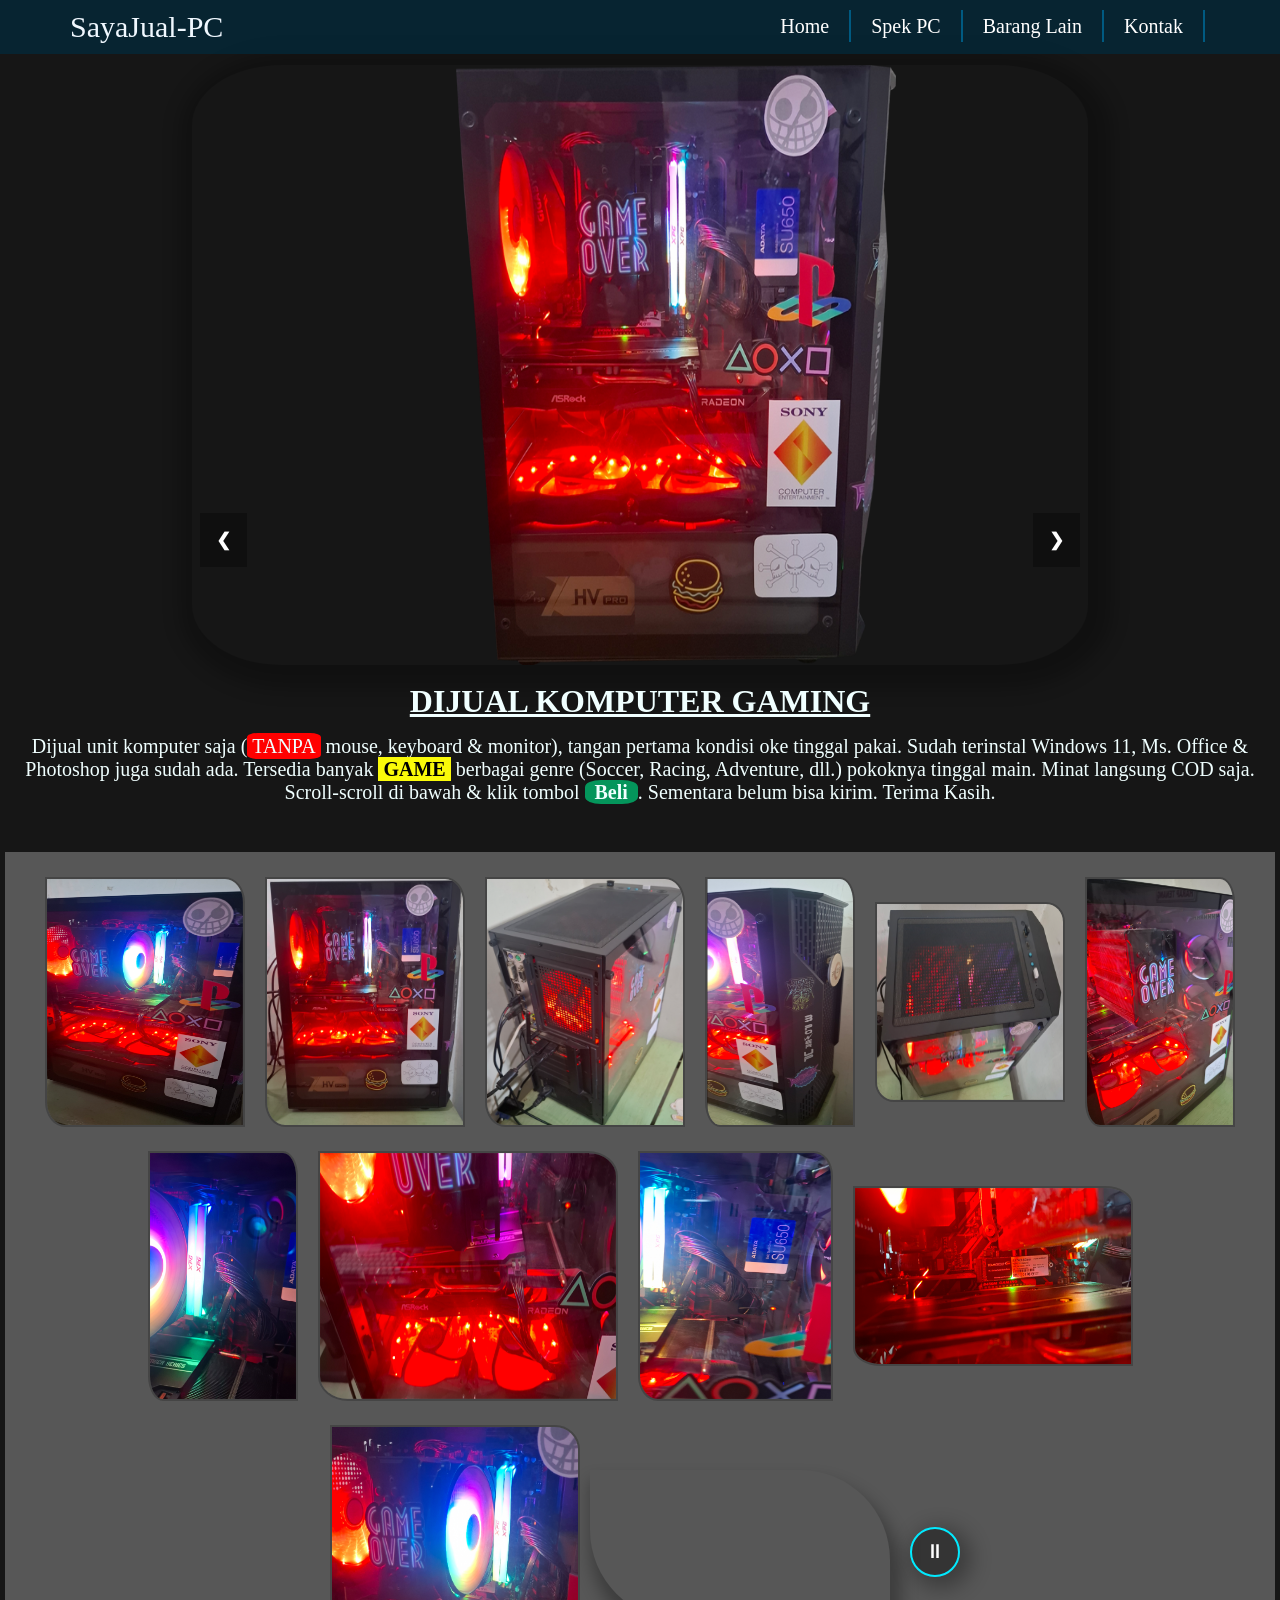
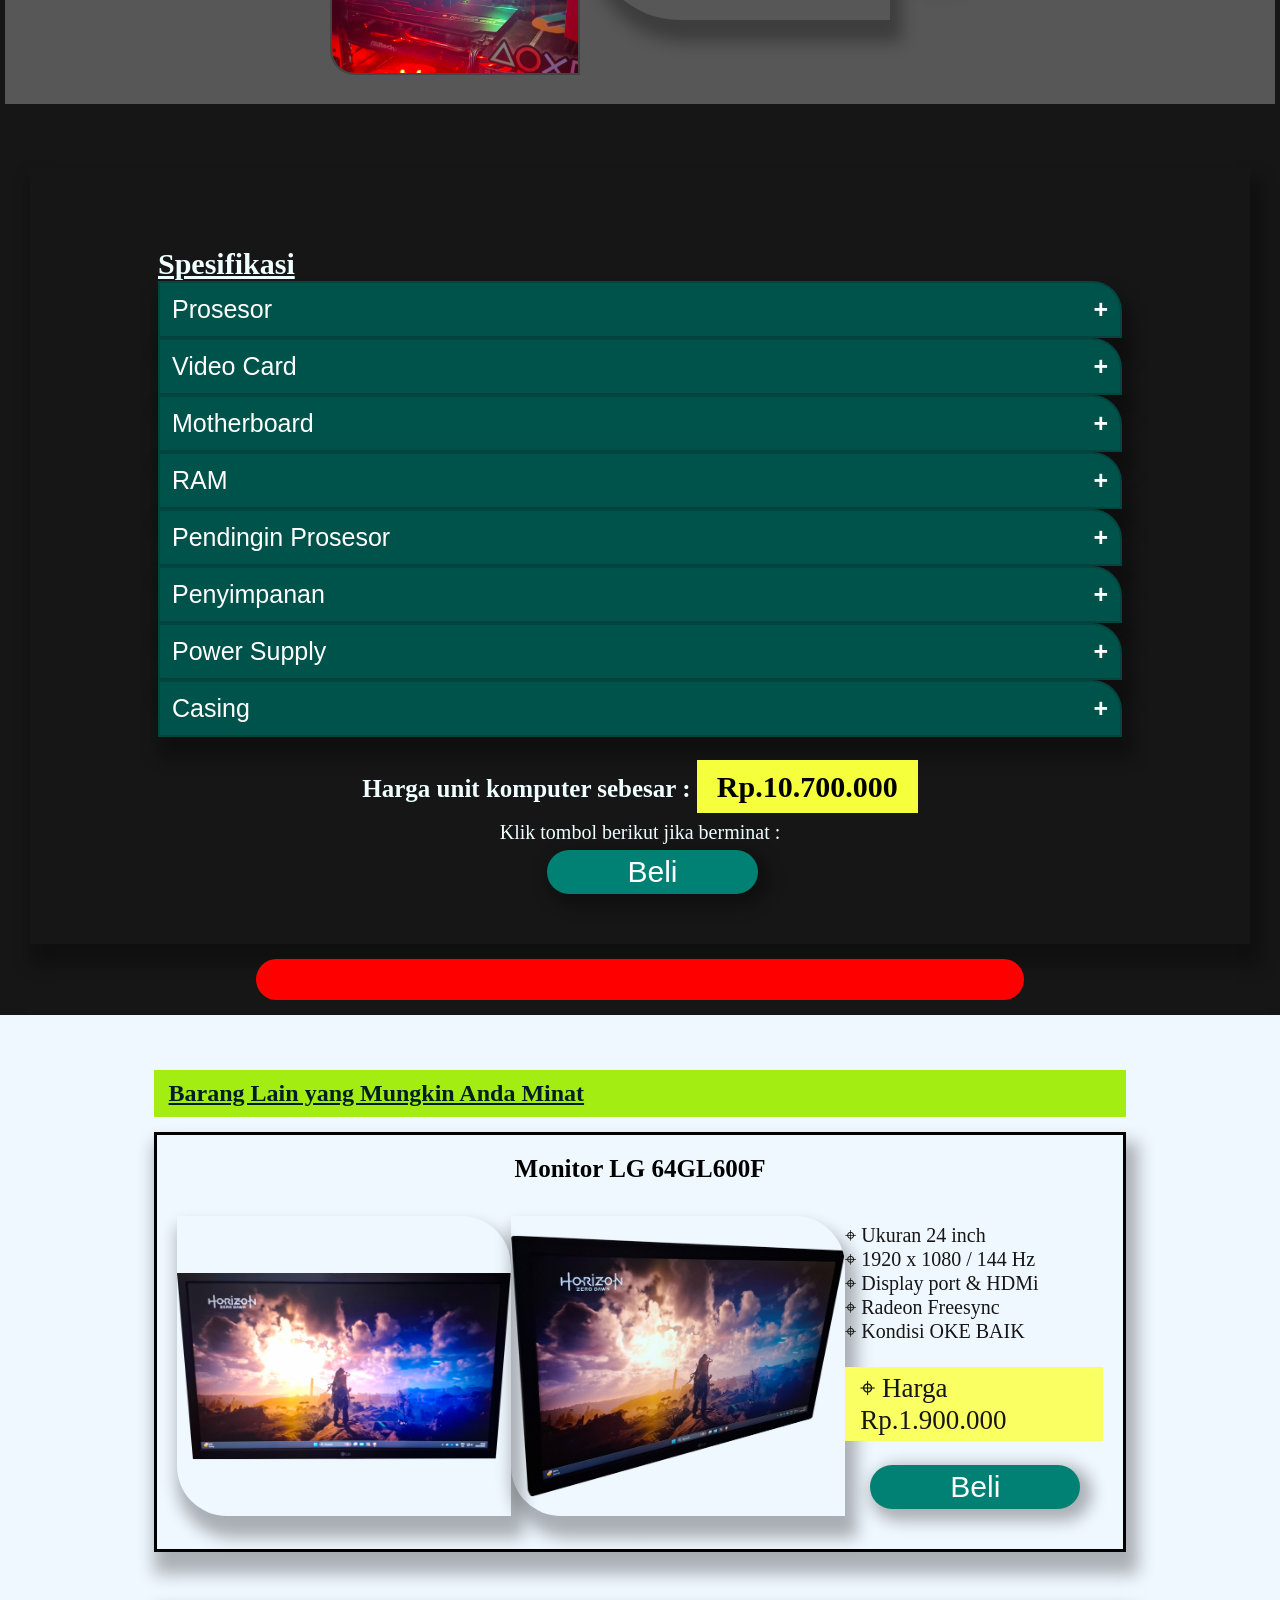
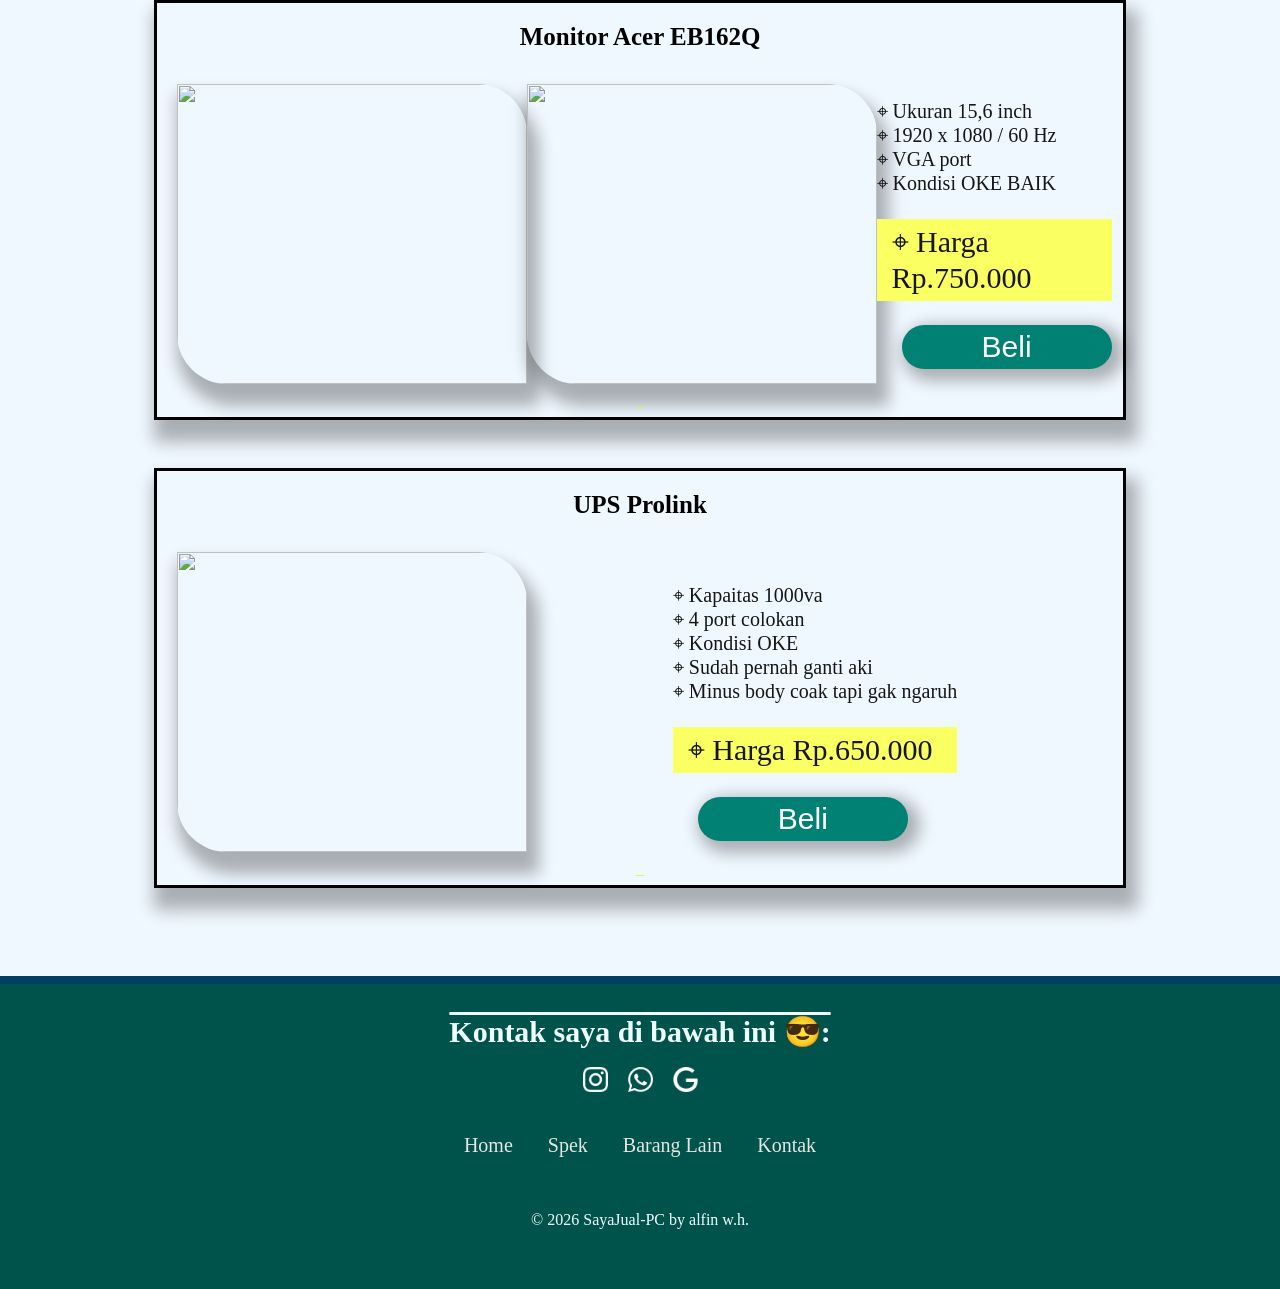
==== index.html @ 45c961d4 "Add files via upload" ====
<!doctype html>
<html lang="en">
  <head>
    <meta charset="UTF-8" />
    <meta name="viewport" content="width=device-width, initial-scale=1.0" />
    <link rel="stylesheet" href="mystyle.css" />
    <script src="script.js" defer></script>
    <title>Saya Jual PC</title>
    <link rel="icon" type="image/x-icon" href="awh.jpg" />
  </head>
  <body>
    <nav class="nav-container" id="nav-container">
      <a href="#" class="logo">SayaJual-PC</a>
      <ul class="navbar" id="navbar">
        <li><a href="#">Home</a></li>
        <li><a href="#spek">Spek PC</a></li>
        <li><a href="#lain">Barang Lain</a></li>
        <li><a href="#kontak">Kontak</a></li>
      </ul>

      <div class="hamburger" id="hamburger">
        <span></span>
        <span></span>
        <span></span>
      </div>
    </nav>

    <!----Slide Show---->
    <!-- Slide 1 -->
    <div class="slider-container">
      <div class="slide fade">
        <img src="img/pc1.png" alt="Slide 1" />
      </div>

      <!-- Slide 2 -->
      <div class="slide fade">
        <img src="img/pc2.png" alt="Slide 2" />
      </div>

      <!-- Slide 3 -->
      <div class="slide fade">
        <img src="img/pc-front.png" alt="Slide 3" />
      </div>

      <!-- Slide 4 -->
      <div class="slide fade">
        <img src="img/pc-back.png" alt="Slide 3" />
      </div>

      <!-- Slide 5 -->
      <div class="slide fade">
        <img src="img/pc-top.png" alt="Slide 3" />
      </div>
    </div>
    <!-- Navigation Arrows -->
    <a class="prev" onclick="changeSlide(-1)">&#10094;</a>
    <a class="next" onclick="changeSlide(1)">&#10095;</a>

    <!--main content-->
    <br />
    <h1 style="text-decoration: underline; text-align: center">
      DIJUAL KOMPUTER GAMING
    </h1>
    <p style="text-align: center; font-size: 20px; margin: 15px">
      Dijual unit komputer saja (<span
        style="
          background-color: rgb(255, 0, 0);
          padding: 2px 5px;
          border-radius: 15%;
        "
        >TANPA</span
      >
      mouse, keyboard & monitor), tangan pertama kondisi oke tinggal pakai.
      Sudah terinstal Windows 11, Ms. Office & Photoshop juga sudah ada.
      Tersedia banyak
      <span
        style="
          color: black;
          background-color: rgb(250, 250, 9);
          padding: 1px 5px;
          font-weight: 600;
        "
        >GAME</span
      >
      berbagai genre (Soccer, Racing, Adventure, dll.) pokoknya tinggal main.
      Minat langsung COD saja. Scroll-scroll di bawah & klik tombol
      <span
        style="
          background-color: rgb(4, 149, 91);
          padding: 1px 10px;
          font-weight: 600;
          border-radius: 30%;
        "
        >Beli</span
      >. Sementara belum bisa kirim. Terima Kasih.
    </p>
    <br />
    <div class="mypc-container">
      <div class="img-zoom">
        <img src="img/mypc/mypc1.png" width="200px" height="250px" />
      </div>
      <div class="img-zoom">
        <img src="img/mypc/mypc2.png" width="200px" height="250px" />
      </div>
      <div class="img-zoom">
        <img src="img/mypc/mypc3.png" width="200px" height="250px" />
      </div>
      <div class="img-zoom">
        <img src="img/mypc/mypc4.png" width="150px" height="250px" />
      </div>
      <div class="img-zoom">
        <img src="img/mypc/mypc5.png" width="190px" height="200px" />
      </div>
      <div class="img-zoom">
        <img src="img/mypc/mypc6.png" width="150px" height="250px" />
      </div>
      <div class="img-zoom">
        <img src="img/mypc/mypc7.png" width="150px" height="250px" />
      </div>
      <div class="img-zoom">
        <img src="img/mypc/mypc8.png" width="300px" height="250px" />
      </div>
      <div class="img-zoom">
        <img src="img/mypc/mypc9.png" width="195px" height="250px" />
      </div>
      <div class="img-zoom">
        <img src="img/mypc/mypc10.png" width="280px" height="180px" />
      </div>
      <div class="img-zoom">
        <img src="img/mypc/mypc11.png" width="250px" height="250px" />
      </div>
      <br />
      <!--VIDIO PC-->
      <div class="hero-video">
        <video id="bgVideo" autoplay muted loop playsinline>
          <source src="img/vidpc.mp4" type="video/mp4" />
        </video>
        <button id="pauseBtn" class="btn-pause">⏸</button>
      </div>
    </div>
    <br />
    <div class="content-cont">
      <section id="spek">
        <h2 style="text-decoration: underline; padding-top: 60px">
          Spesifikasi
        </h2>
        <button class="accordion">Prosesor</button>
        <div class="panel">
          <img
            src="https://kkomputer.com/3897/amd-ryzen-5-3600-6-cores-36ghz-am4.jpg"
          />
          <div class="panel-p">
            <p>» AMD Ryzen 5 3600x</p>
            <p>» Box lengkap (ada kipas bawaan)</p>
          </div>
        </div>

        <button class="accordion">Video Card</button>
        <div class="panel">
          <img
            src="https://www.asrock.com/Graphics-Card/photo/Radeon%20RX%206600%20XT%20Challenger%20D%208GB%20OC(M1).png"
          />
          <div class="panel-p">
            <p>» AMD Radeon RX 6600 XT</p>
            <p>» Merk ASRock Challenger</p>
            <p>» Vram 8GB</p>
            <p>» Dual fan</p>
            <p>» Box lengkap</p>
          </div>
        </div>

        <button class="accordion">Motherboard</button>
        <div class="panel">
          <img
            src="https://oneit-solution.com/wp-content/uploads/2021/10/4-26-8.jpg"
          />
          <div class="panel-p">
            <p>» Merk Gigabyte B450m Gaming</p>
            <p>» Tipe mini atx</p>
            <p>» 2 slot ram</p>
            <p>» Bonus wifi receiver</p>
          </div>
        </div>

        <button class="accordion">RAM</button>
        <div class="panel">
          <img
            src="https://img.lazcdn.com/g/p/91410f8e69284a8a1fa5cc5c6ed314b6.jpg_720x720q80.jpg"
          />
          <div class="panel-p">
            <p>» Merk XPG Spectric D41</p>
            <p>» 2pcs 8Gb + 8Gb</p>
            <p>» Nyala RGB bisa disetting</p>
          </div>
        </div>

        <button class="accordion">Pendingin Prosesor</button>
        <div class="panel">
          <img
            src="https://rbtechngames.com/wp-content/uploads/2022/09/deepcool_gammax_400xt_2.jpg"
          />
          <div class="panel-p">
            <p>» Deepcool Gammax 400XT</p>
            <p>» Model 1 kipas</p>
            <p>» RGB fan</p>
          </div>
        </div>

        <button class="accordion">Penyimpanan</button>
        <div class="pan-penyimpanan">
          <div class="penyimpanan">
            <img
              src="https://webapi3.adata.com/storage/product/23_p_su650_02_0628.jpg"
            />
            <div class="pan-penyimpanan-p">
              <p>» SSD ADATA SU650</p>
              <p>» Kapasitas 256Gb</p>
            </div>
          </div>

          <div class="penyimpanan">
            <img
              src="https://images.teamgroupinc.com/products/ssd/m2/ms30/2280/1tb_01.jpg"
            />
            <div class="pan-penyimpanan-p">
              <p>» SSD TEAMGROUP</p>
              <p>» Kapasitas 512Gb</p>
            </div>
          </div>

          <div class="penyimpanan">
            <img
              src="https://images.tokopedia.net/img/cache/700/product-1/2020/5/6/5163039/5163039_89fba176-ff4e-4775-94a9-e66effabddd7_1000_1000.webp"
            />
            <div class="pan-penyimpanan-p">
              <p>» Harddisk Seagate</p>
              <p>» Kapasitas 2Tb</p>
            </div>
          </div>
        </div>

        <button class="accordion">Power Supply</button>
        <div class="panel">
          <img
            src="https://www.fsplifestyle.com/upload/HV_Pro_85plus/s06_psu.png"
          />
          <div class="panel-p">
            <p>» Merk SFP HV Pro</p>
            <p>» 650 watt</p>
          </div>
        </div>

        <button class="accordion">Casing</button>
        <div class="panel">
          <img src="img/pc1.png" />
          <div class="panel-p">
            <p>» Merk Raptor Black Strike</p>
            <p>» 3 fan depan</p>
            <p>» Plus 3 fan tambahan</p>
          </div>
        </div>
        <br />
      </section>
      <div class="harga">
        <p style="font-size: 25px; font-weight: 600">
          Harga unit komputer sebesar :
          <span
            style="
              font-size: 30px;
              color: black;
              background-color: rgb(245, 255, 60);
              font-weight: 600;
              padding: 10px 20px;
            "
            >Rp.10.700.000</span
          >
        </p>
        <p>Klik tombol berikut jika berminat :</p>
        <a href="https://wa.me/6283845741541" target="_blank"
          ><button class="beli">Beli</button></a
        >
      </div>
    </div>
    <!--RUNNING TEXT-->
    <div class="simple-marquee">
      <p>✌︎㋡ BARANG READY !!</p>
    </div>

    <section id="lain">
      <div class="other">
        <h1
          style="
            text-decoration: underline;
            background-color: rgb(164, 237, 18);
            padding: 10px 15px;
          "
        >
          Barang Lain yang Mungkin Anda Minat
        </h1>

        <div class="other-card reveal reveal-right">
          <p
            style="
              font-size: 25px;
              font-weight: 600;
              color: rgb(0, 0, 0);
              padding-top: 20px;
            "
          >
            Monitor LG 64GL600F
          </p>
          <br />
          <div class="other-content" style="justify-content: space-between">
            <img src="img/mon1.png" />
            <img src="img/mon2.png" />
            <div class="other-content-p">
              <p>⌖ Ukuran 24 inch</p>
              <p>⌖ 1920 x 1080 / 144 Hz</p>
              <p>⌖ Display port & HDMi</p>
              <p>⌖ Radeon Freesync</p>
              <p>⌖ Kondisi OKE BAIK</p>
              <br />
              <p
                style="
                  font-size: 27px;
                  padding: 5px 15px;
                  background-color: rgb(250, 255, 98);
                "
              >
                ⌖ Harga Rp.1.900.000
              </p>
              <br />
              <a href="https://wa.me/6283845741541" target="_blank"
                ><button class="beli">Beli</button></a
              >
            </div>
          </div>
        </div>
        <br />

        <div class="other-card reveal reveal-right">
          <p
            style="
              font-size: 25px;
              font-weight: 600;
              color: rgb(0, 0, 0);
              padding-top: 20px;
            "
          >
            Monitor Acer EB162Q
          </p>
          <br />
          <div class="other-content" style="justify-content: space-between">
            <img src="https://m.media-amazon.com/images/I/81aD5NH45uL.jpg" />
            <img src="https://m.media-amazon.com/images/I/81VdAukBM1L.jpg" />
            <div class="other-content-p">
              <p>⌖ Ukuran 15,6 inch</p>
              <p>⌖ 1920 x 1080 / 60 Hz</p>
              <p>⌖ VGA port</p>
              <p>⌖ Kondisi OKE BAIK</p>
              <br />
              <p
                style="
                  font-size: 30px;
                  padding: 5px 15px;
                  background-color: rgb(250, 255, 98);
                "
              >
                ⌖ Harga Rp.750.000
              </p>
              <br />
              <a href="https://wa.me/6283845741541" target="_blank"
                ><button class="beli">Beli</button></a
              >
            </div>
          </div>
        </div>
        <br />

        <div class="other-card reveal reveal-right">
          <p
            style="
              font-size: 25px;
              font-weight: 600;
              color: rgb(0, 0, 0);
              padding-top: 20px;
            "
          >
            UPS Prolink
          </p>
          <br />
          <div class="other-content" style="justify-content: center">
            <img
              src="https://els.id/wp-content/uploads/2023/09/3456df95-8312-439c-90dd-3080225caa19.jpg"
            />
            <div class="other-content-p" style="margin: auto">
              <p style="margin-top: 20px">⌖ Kapaitas 1000va</p>
              <p>⌖ 4 port colokan</p>
              <p>⌖ Kondisi OKE</p>
              <p>⌖ Sudah pernah ganti aki</p>
              <p>⌖ Minus body coak tapi gak ngaruh</p>
              <br />
              <p
                style="
                  font-size: 30px;
                  padding: 5px 15px;
                  background-color: rgb(250, 255, 98);
                "
              >
                ⌖ Harga Rp.650.000
              </p>
              <br />
              <a href="https://wa.me/6283845741541" target="_blank"
                ><button class="beli">Beli</button></a
              >
            </div>
          </div>
        </div>
        <br />
      </div>
    </section>

    <section id="kontak">
      <div class="footer">
        <p style="font-size: 30px; font-weight: 600; text-decoration: overline">
          Kontak saya di bawah ini 😎:
        </p>
        <br />
        <div class="img-flex">
          <div class="img1">
            <a href="https://instagram.com/all._.fine" target="_blank"
              ><img src="img/igw.png"
            /></a>
          </div>
          <div class="img2">
            <a href="https://wa.me/6283845741541" target="_blank"
              ><img src="img/wab.png"
            /></a>
          </div>
          <div class="img3">
            <a href="index.html#kontak"><img src="img/gmw.png" /></a>
          </div>
        </div>

        <br />
        <ul>
          <li><a href="#">Home</a></li>
          <li><a href="#spek">Spek</a></li>
          <li><a href="#lain">Barang Lain</a></li>
          <li><a href="#kontak">Kontak</a></li>
        </ul>

        <br /><br /><br />

        <p>&copy; 2026 SayaJual-PC by alfin w.h.</p>
      </div>
    </section>
  </body>
</html>
---- mystyle.css ----
* {
  margin: 0;
  padding: 0;
  box-sizing: border-box;
  --primary-color: #161616;
}

html {
  font-family: Cambria, Cochin, Georgia, Times, "Times New Roman", serif;
  scroll-behavior: smooth;
  background-color: var(--primary-color);
  color: azure;
}

nav {
  z-index: 9999;
  top: 0;
  width: 100%;
  position: fixed;
  background-color: #002c3fac;
}

.nav-container {
  display: flex;
  justify-content: space-between;
  align-item: center;
  margin: 0;
  padding: 10px 70px;
  transition: top 0.3s;
}

.logo {
  color: aliceblue;
  text-decoration: none;
  font-size: 30px;
  font-weight: 500;
}

.navbar {
  display: flex;
  list-style: none;
  margin: 5px;
}

.navbar li a {
  border-right: 2px solid #005a81;
  color: rgb(255, 255, 255);
  text-decoration: none;
  font-size: 20px;
  padding: 5px 20px;
}

.navbar li a:hover,
.logo:hover {
  color: rgb(153, 231, 9);
  text-decoration: underline;
  transition: 0.7s ease;
}

/*hamburger*/
.hamburger {
  display: none;
  flex-direction: column;
  cursor: pointer;
  gap: 5px;
  padding: 10px;
}
.hamburger span {
  width: 25px;
  height: 3px;
  background-color: rgb(255, 255, 255);
}
.hamburger:hover {
  background-color: rgba(0, 0, 0, 0.793);
  border-radius: 20%;
}

.hamburger.active-nav span:nth-child(1) {
  transform: rotate(45deg) translate(7px, 7px);
}
.hamburger.active-nav span:nth-child(2) {
  opacity: 0;
}
.hamburger.active-nav span:nth-child(3) {
  transform: rotate(-45deg) translate(6px, -6px);
}

/*slider image*/
.slider-container {
  max-width: 70%;
  margin-top: 65px;
  margin-left: 15%;
  box-shadow: 6px 6px 18px 18px rgba(0, 0, 0, 0.243);
  border-radius: 10%;
}

.slide {
  display: none;
}

.slide img {
  width: 700px;
  height: 600px;
  display: block;
  margin-left: 15%;
}

/* Next & previous buttons */
.prev,
.next {
  cursor: pointer;
  position: absolute;
  top: 60%;
  transform: translateY(-50%);
  margin: 0 200px;
  padding: 16px;
  color: white;
  font-weight: bold;
  font-size: 18px;
  background-color: rgba(0, 0, 0, 0.3);
  user-select: none;
  transition: 0.3s ease;
}

.next {
  right: 0;
}

.prev:hover,
.next:hover {
  background-color: rgba(0, 0, 0, 0.8);
}

/* Fade animation */
.fade {
  animation: fadeEffect 1s;
}

@keyframes fadeEffect {
  from {
    opacity: 0.4;
  }
  to {
    opacity: 1;
  }
}

/**GAMBAR MY PC**/
.mypc-container {
  display: flex;
  flex-wrap: wrap;
  margin: 15px 5px;
  padding: 15px 0;
  background-color: #575757;
  justify-content: center;
  align-items: center;
}
.mypc-container img {
  border: 2px solid rgba(27, 27, 27, 0.287);
  margin: 10px 10px;
  border-radius: 0 10% 0 10%;
}
.img-zoom {
  overflow: hidden;
}
.img-zoom img {
  transition: transform 1.5s ease;
}
.img-zoom img:hover {
  transform: scale(1.2);
}

/**KONTEN**/
.content-cont {
  margin: 30px 30px 0 30px;
  padding: 20px 10% 50px 10%;
  box-shadow: 6px 16px 16px 6px rgba(0, 0, 0, 0.299);
  font-size: 20px;
}

.accordion {
  background-color: #00534b;
  color: #ffffff;
  cursor: pointer;
  padding: 12px;
  width: 100%;
  border: none;
  text-align: left;
  outline: none;
  font-size: 25px;
  border: 2px solid #04453f;
  border-radius: 0 30px 0 0;
  transition: 0.4s;
  box-shadow: 6px 16px 16px 6px rgba(0, 0, 0, 0.299);
}

.active,
.accordion:hover {
  background-color: #053d36;
  color: #d1ff17;
  transition: 0.4s ease-in-out;
}

.accordion:after {
  content: "\002B";
  color: #ffffff;
  font-weight: bold;
  float: right;
  margin-left: 5px;
}

.active:after {
  content: "\2212";
}

.panel {
  display: flex;
  padding: 0 18px;
  background-color: #2e2e2e;
  color: #ffffff;
  max-height: 0;
  overflow: hidden;
  transition: max-height 0.2s ease-out;
}
.panel-p {
  margin: auto 35px;
  font-weight: 400;
}

.panel img {
  width: 200px;
  height: 200px;
  margin: 10px 20px 10px 10px;
  border-radius: 0 50px 0 50px;
  box-shadow: 6px 16px 16px 6px rgba(0, 0, 0, 0.299);
}

.pan-penyimpanan {
  flex-direction: column;
  padding: 0 18px;
  background-color: #2e2e2e;
  color: #ffffff;
  max-height: 0;
  overflow: hidden;
  transition: max-height 0.2s ease-out;
}
.pan-penyimpanan-p {
  margin: auto 35px;
  font-weight: 400;
}

.pan-penyimpanan img {
  width: 200px;
  height: 200px;
  margin: 10px 20px 10px 10px;
  border-radius: 0 50px 0 50px;
  box-shadow: 6px 16px 16px 6px rgba(0, 0, 0, 0.299);
}
.penyimpanan {
  margin: 5px 15px;
  display: flex;
  border-bottom: 2px solid rgb(255, 255, 255);
}
.harga {
  text-align: center;
  line-height: 1.8;
}

.other {
  background-color: aliceblue;
  color: #001e24;
  margin: 15px auto 0 auto;
  padding: 55px 12%;
  box-shadow: 6px 16px 16px 6px rgba(0, 0, 0, 0.299);
}

.other-card {
  box-shadow: 6px 16px 16px 6px rgba(0, 0, 0, 0.299);
  margin: 15px auto;
  border: 3px solid black;
  background-color: aliceblue;
  text-align: center;
}
.other-content {
  display: flex;
  padding: 15px 20px;
  align-items: center;
}
.other-content img {
  box-shadow: 6px 16px 16px 6px rgba(0, 0, 0, 0.299);
  border-radius: 0 50px 0 50px;
  width: 350px;
  height: 300px;
}

.other-content-p {
  font-size: 20px;
  color: #161616;
  text-align: left;
  line-height: 1.2;
}

.beli {
  background-color: #008174;
  color: #ffffff;
  padding: 5px 80px;
  box-shadow: 6px 6px 16px 6px rgba(0, 0, 0, 0.299);
  border: none;
  border-radius: 30px;
  font-size: 30px;
  transition: all 0.1s ease;
  margin-left: 25px;
}
.beli:hover {
  background-color: #005d54;
  color: #d7d7d7;
  transform: translate(0, 3px);
}
.beli:active {
  transform: translateY(5px);
  transform: translate(0, 6px);
}

.reveal {
  opacity: 0;
  transition: all 2s ease;
}

.reveal-right {
  transform: translateX(60px);
}

.reveal.active {
  opacity: 1;
  transform: translateX(0) translateY(0); /* balik ke tengah */
}

.footer {
  background-color: #00534b;
  padding: 30px 50px 60px 50px;
  list-style: none;
  text-align: center;
  border-top: 8px solid rgb(0, 63, 97);
}
.footer ul {
  display: flex;
  list-style: none;
  justify-content: center;
  gap: 25px;
}
.footer li a {
  background-color: #00534b;
  color: #e5e5e5;
  text-decoration: none;
  margin: 15px 5px;
  font-size: 20px;
}
.footer li a:hover {
  color: #000000;
  text-decoration: underline;
  transition: 0.4s ease;
}

.img-flex {
  display: flex;
  justify-content: center;
}
.footer .img1 img {
  width: 25px;
  height: 25px;
  margin: 0px 10px 20px 10px;
  content: url(img/igw.png);
}
.footer .img1 img:hover {
  filter: hue-rotate(90deg);
  content: url(img/igb.png);
}

.footer .img2 img {
  width: 25px;
  height: 25px;
  margin: 0px 10px 20px 10px;
  content: url(img/waw.png);
}
.footer .img2 img:hover {
  filter: hue-rotate(90deg);
  content: url(img/wab.png);
}

.footer .img3 img {
  width: 25px;
  height: 25px;
  margin: 0px 10px 20px 10px;
  content: url(img/gmw.png);
}
.footer .img3 img:hover {
  filter: hue-rotate(90deg);
  content: url(img/gmb.png);
}

/********RUNNING TEXT********/
.simple-marquee {
  width: 60%;
  overflow: hidden;
  white-space: nowrap;
  background: #ff0000;
  margin: 15px 20%;
  border-radius: 30px;
}

.simple-marquee p {
  font-family: "Franklin Gothic Medium", "Arial Narrow", Arial, sans-serif;
  display: inline-block;
  padding-left: 100%;
  animation: simple-scroll 9s linear infinite;
  font-size: 30px;
  font-weight: 600;
}

@keyframes simple-scroll {
  0% {
    transform: translateX(0%);
  }
  100% {
    transform: translateX(-100%);
  }
}

/**********HP SCREEN*************/
@media (max-width: 768px) {
  /*slider image*/
  .slider-container {
    max-width: 100%;
    box-shadow: 6px 6px 18px 18px rgba(0, 0, 0, 0.243);
    border-radius: 10%;
    margin-left: 1%;
  }

  .slide {
    display: none;
  }

  .slide img {
    width: 470px;
    height: 400px;
    display: block;
    margin-left: 1px;
  }
  /* Next & previous buttons */
  .prev,
  .next {
    top: 70%;
    transform: translateY(-50%);
    margin: 0 50px;
    padding: 16px;
    user-select: none;
    transition: 0.3s ease;
  }

  .mypc-container {
    margin: 0;
    padding: 0;
  }
  .mypc-container img {
    margin: 5px 10px;
  }

  .content-cont {
    margin-left: 10px;
    margin-right: 10px;
    padding-bottom: 50px;
  }

  .panel {
    flex-direction: row;
    flex-wrap: wrap;
  }
  .panel img {
    margin-left: 20%;
    margin-top: 20px;
    margin-bottom: 25px;
  }
  .panel-p {
    margin: 0 0 15px 6.5%;
  }

  .pan-penyimpanan {
    flex-direction: column;
    padding: 0 18px;
    max-height: 0;
    overflow: hidden;
    transition: max-height 0.2s ease-out;
  }
  .pan-penyimpanan-p {
    margin: 5px 0 20px 20px;
    font-weight: 400;
  }

  .pan-penyimpanan img {
    margin: 10px 20px 20px 20%;
    border-radius: 0 50px 0 50px;
    box-shadow: 6px 16px 16px 6px rgba(0, 0, 0, 0.299);
  }
  .penyimpanan {
    margin: 10px 1%;
    flex-direction: column;
  }

  .other-card {
    margin: 15px 5px;
    text-align: center;
  }
  .other-content {
    flex-direction: column;
    flex-wrap: wrap;
    padding: 15px 20px;
    margin: 5px;
    align-items: center;
  }
  .other-content img {
    width: 270px;
    height: 220px;
    margin-top: 10px;
  }

  .other-content-p {
    font-size: 20px;
    color: #161616;
    text-align: left;
    line-height: 1.2;
    margin-top: 28px;
  }

  .nav-container {
    margin: 0;
    padding: 10px 30px;
  }
  .navbar {
    position: absolute;
    top: 58px;
    left: 50%;
    width: 50%;
    background-color: #000000ad;
    flex-direction: column;
    align-items: center;
    gap: 0;
    max-height: 0;
    overflow: hidden;
    transition: max-height 0.5s ease-in-out;
    padding: 0;
    margin: 0;
  }
  .navbar.active-nav {
    max-height: 280px;
  }
  .navbar li {
    width: 100%;
    text-align: center;
  }
  .navbar a {
    display: block;
    padding: 12px 0;
  }
  .hamburger {
    display: flex;
  }
}

.hero-video {
  display: flex;
  align-items: center;
}
.hero-video video {
  border-radius: 0 90px 0 90px;
  width: 300px;
  margin-right: 20px;
  margin-bottom: 15px;
  justify-content: center;
  box-shadow: 6px 16px 16px 6px rgba(0, 0, 0, 0.299);
}
.btn-pause {
  bottom: 30px;
  right: 30px;
  z-index: 2;
  width: 50px; /* bikin bulat */
  height: 50px;
  background: rgba(0, 0, 0, 0.4);
  backdrop-filter: blur(5px); /* efek kaca */
  color: white;
  border: 2px solid rgb(0, 234, 255);
  border-radius: 50%; /* bulat */
  cursor: pointer;
  font-size: 20px; /* ukuran icon */
  box-shadow: 6px 6px 20px 6px rgba(0, 0, 0, 0.299);
  display: flex;
  align-items: center;
  justify-content: center;
  transition: 0.3s ease;
}
.btn-pause:hover {
  background: rgba(255, 255, 255, 0.2);
  border: 2px solid rgb(255, 0, 0);
  transform: scale(1.1); /* gede dikit pas hover */
}
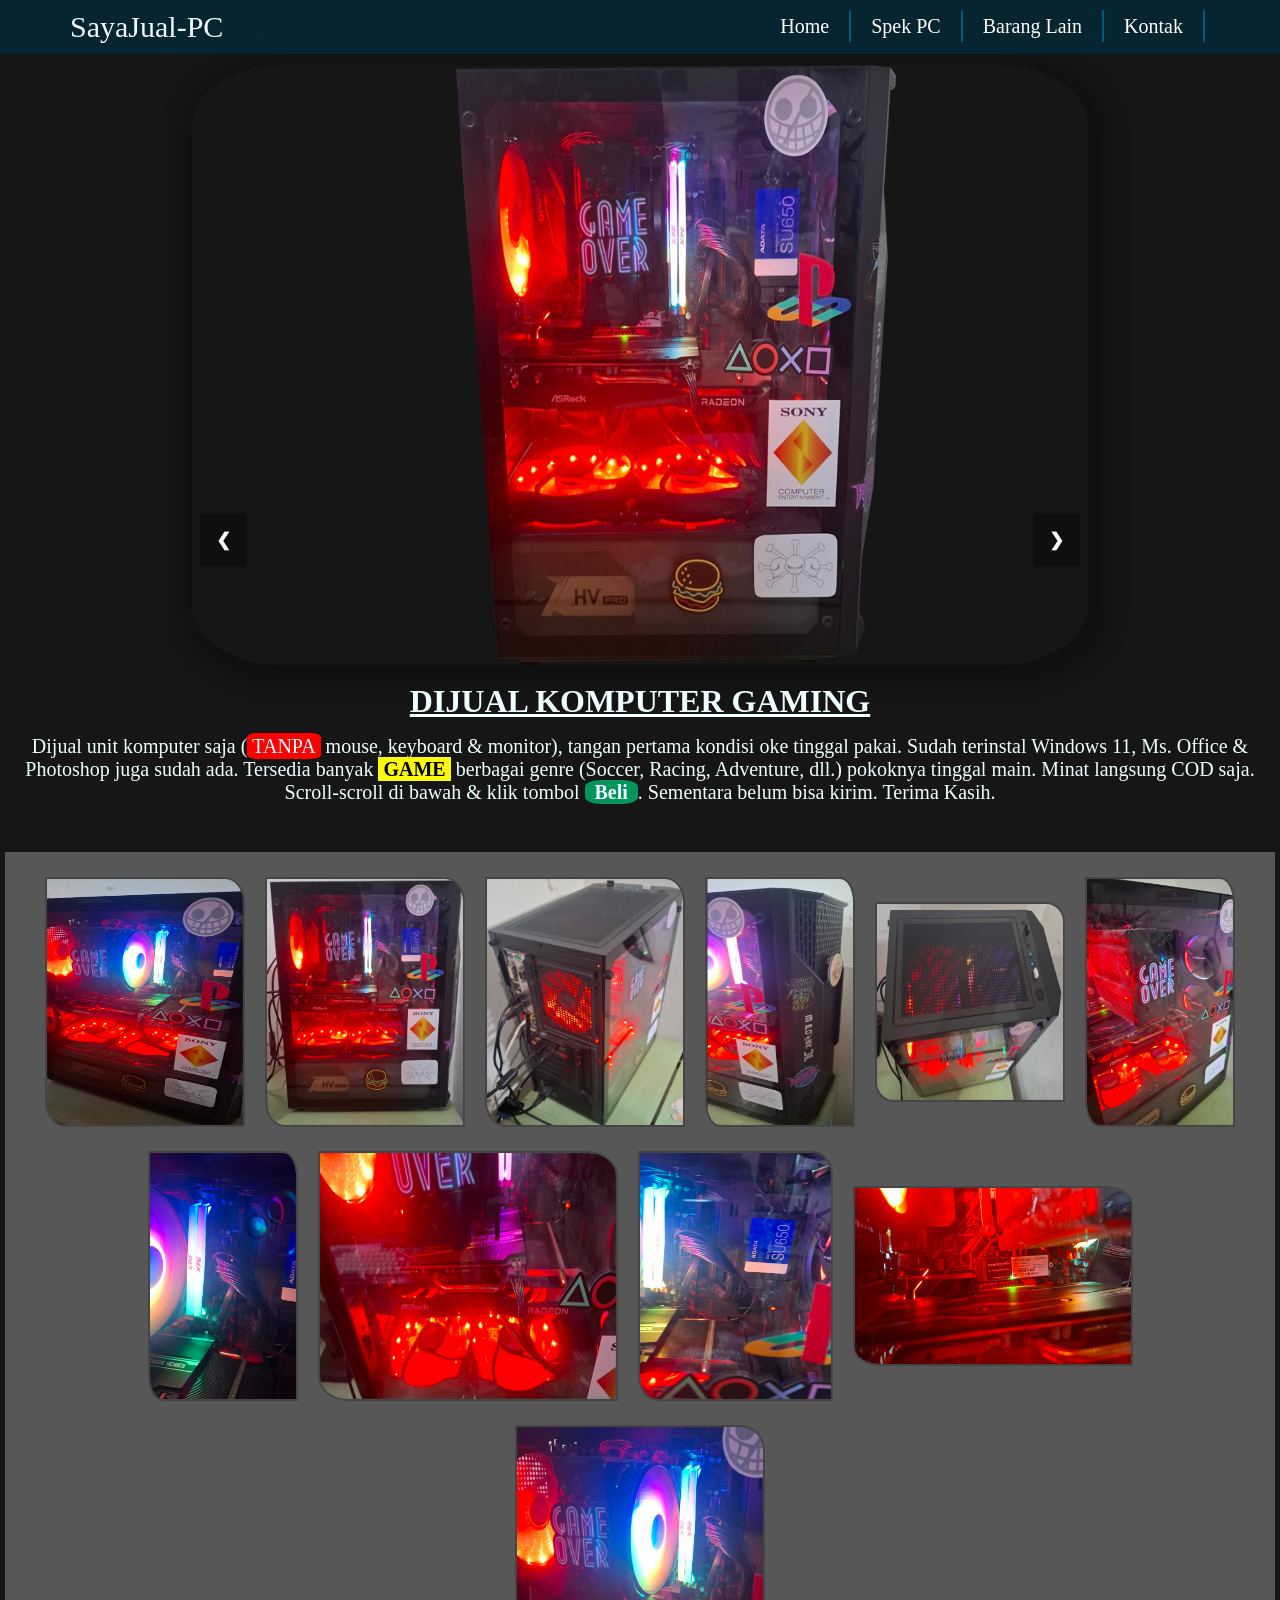
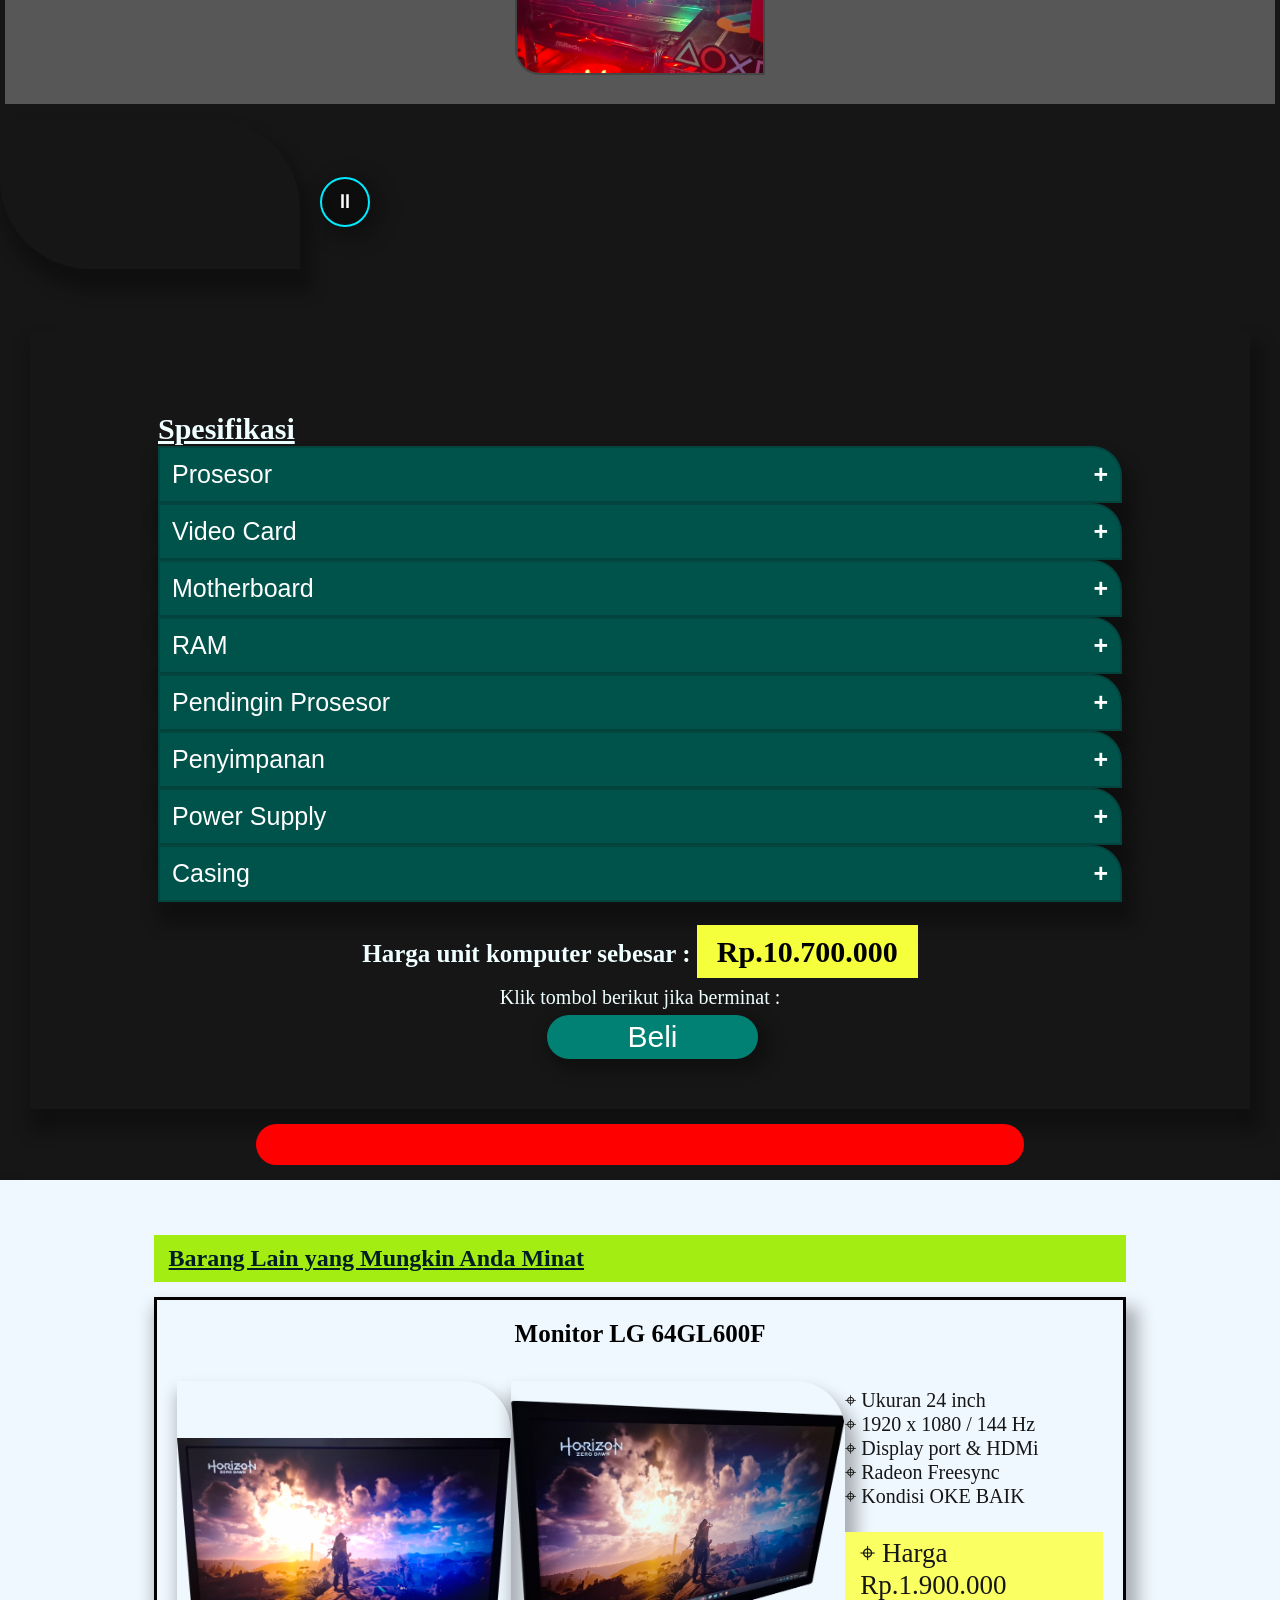
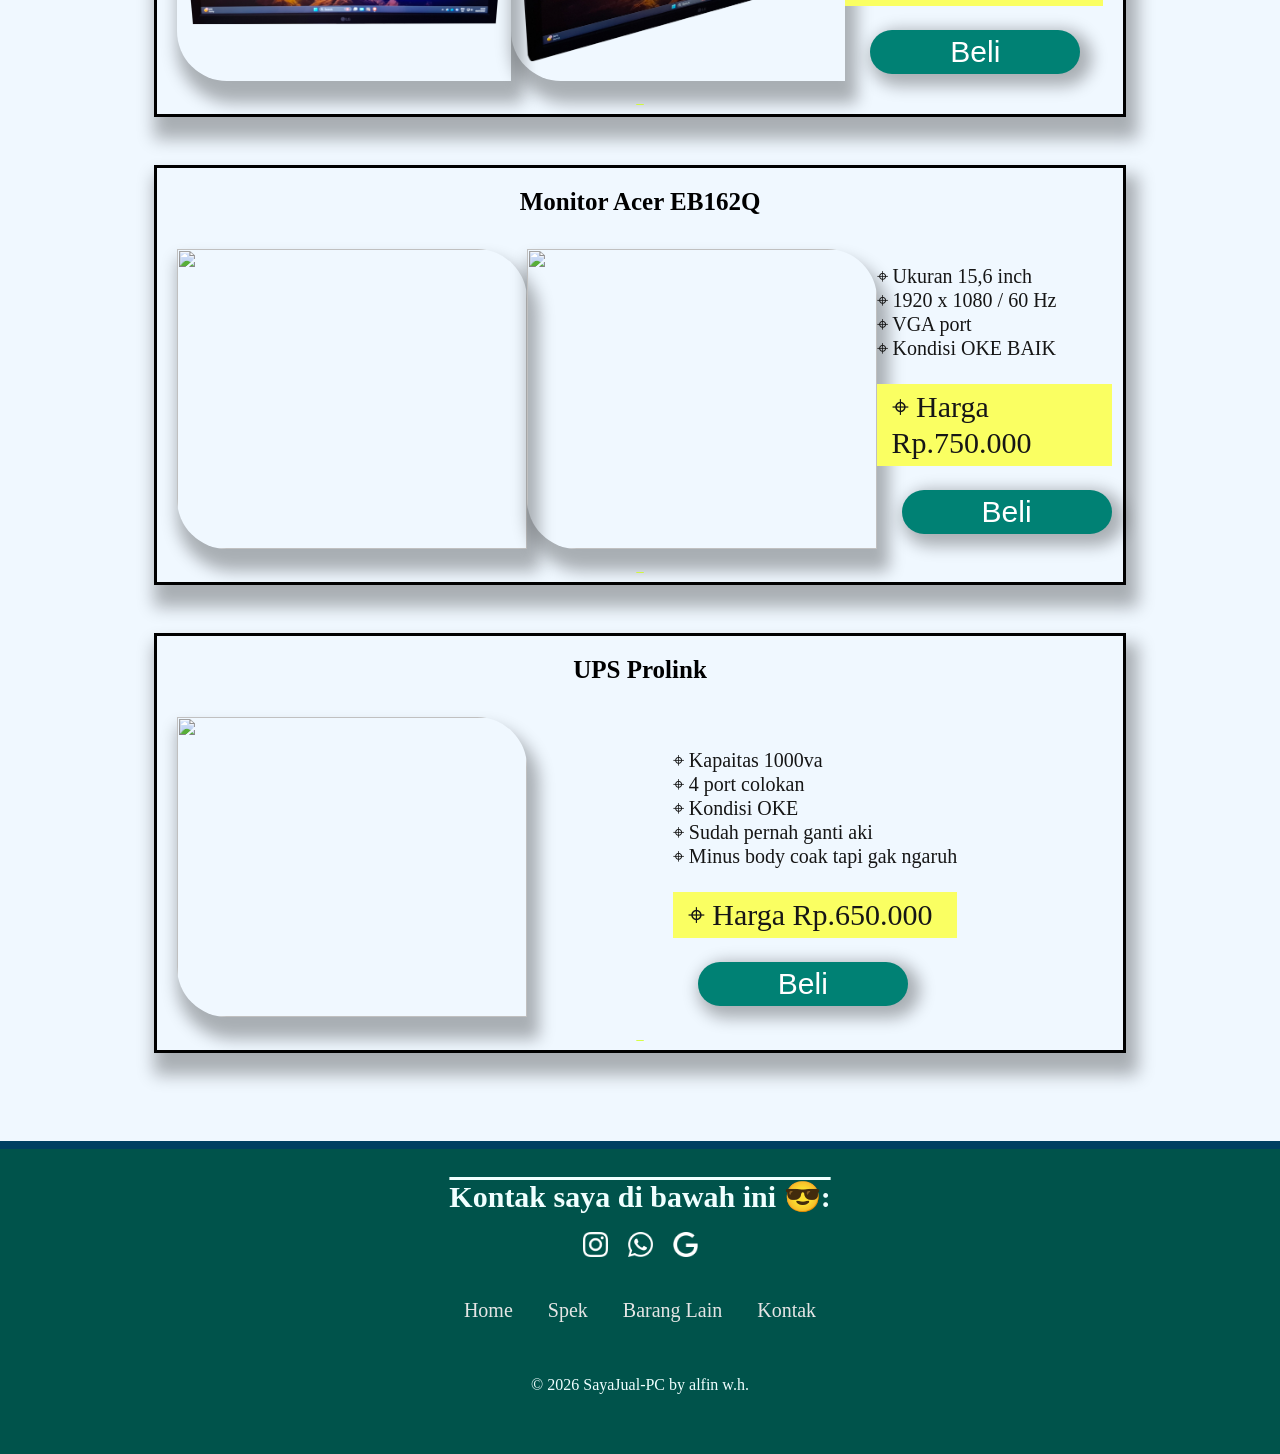
==== commit ce0c6291: "Update index.html" ====
--- a/index.html
+++ b/index.html
@@ -17,7 +17,6 @@
         <li><a href="#lain">Barang Lain</a></li>
         <li><a href="#kontak">Kontak</a></li>
       </ul>
-
       <div class="hamburger" id="hamburger">
         <span></span>
         <span></span>
@@ -130,14 +129,15 @@
         <img src="img/mypc/mypc11.png" width="250px" height="250px" />
       </div>
       <br />
-      <!--VIDIO PC-->
-      <div class="hero-video">
-        <video id="bgVideo" autoplay muted loop playsinline>
-          <source src="img/vidpc.mp4" type="video/mp4" />
-        </video>
-        <button id="pauseBtn" class="btn-pause">⏸</button>
-      </div>
     </div>
+    <!--VIDIO PC-->
+    <div class="hero-video">
+      <video id="bgVideo" autoplay muted loop playsinline>
+        <source src="img/vidpc.mp4" type="video/mp4" />
+      </video>
+      <button id="pauseBtn" class="btn-pause">⏸</button>
+    </div>
+
     <br />
     <div class="content-cont">
       <section id="spek">
--- a/mystyle.css
+++ b/mystyle.css
@@ -427,7 +427,7 @@
 }
 
 /**********HP SCREEN*************/
-@media (max-width: 768px) {
+@media (min-width: 360px) and (max-width: 767px) {
   /*slider image*/
   .slider-container {
     max-width: 100%;
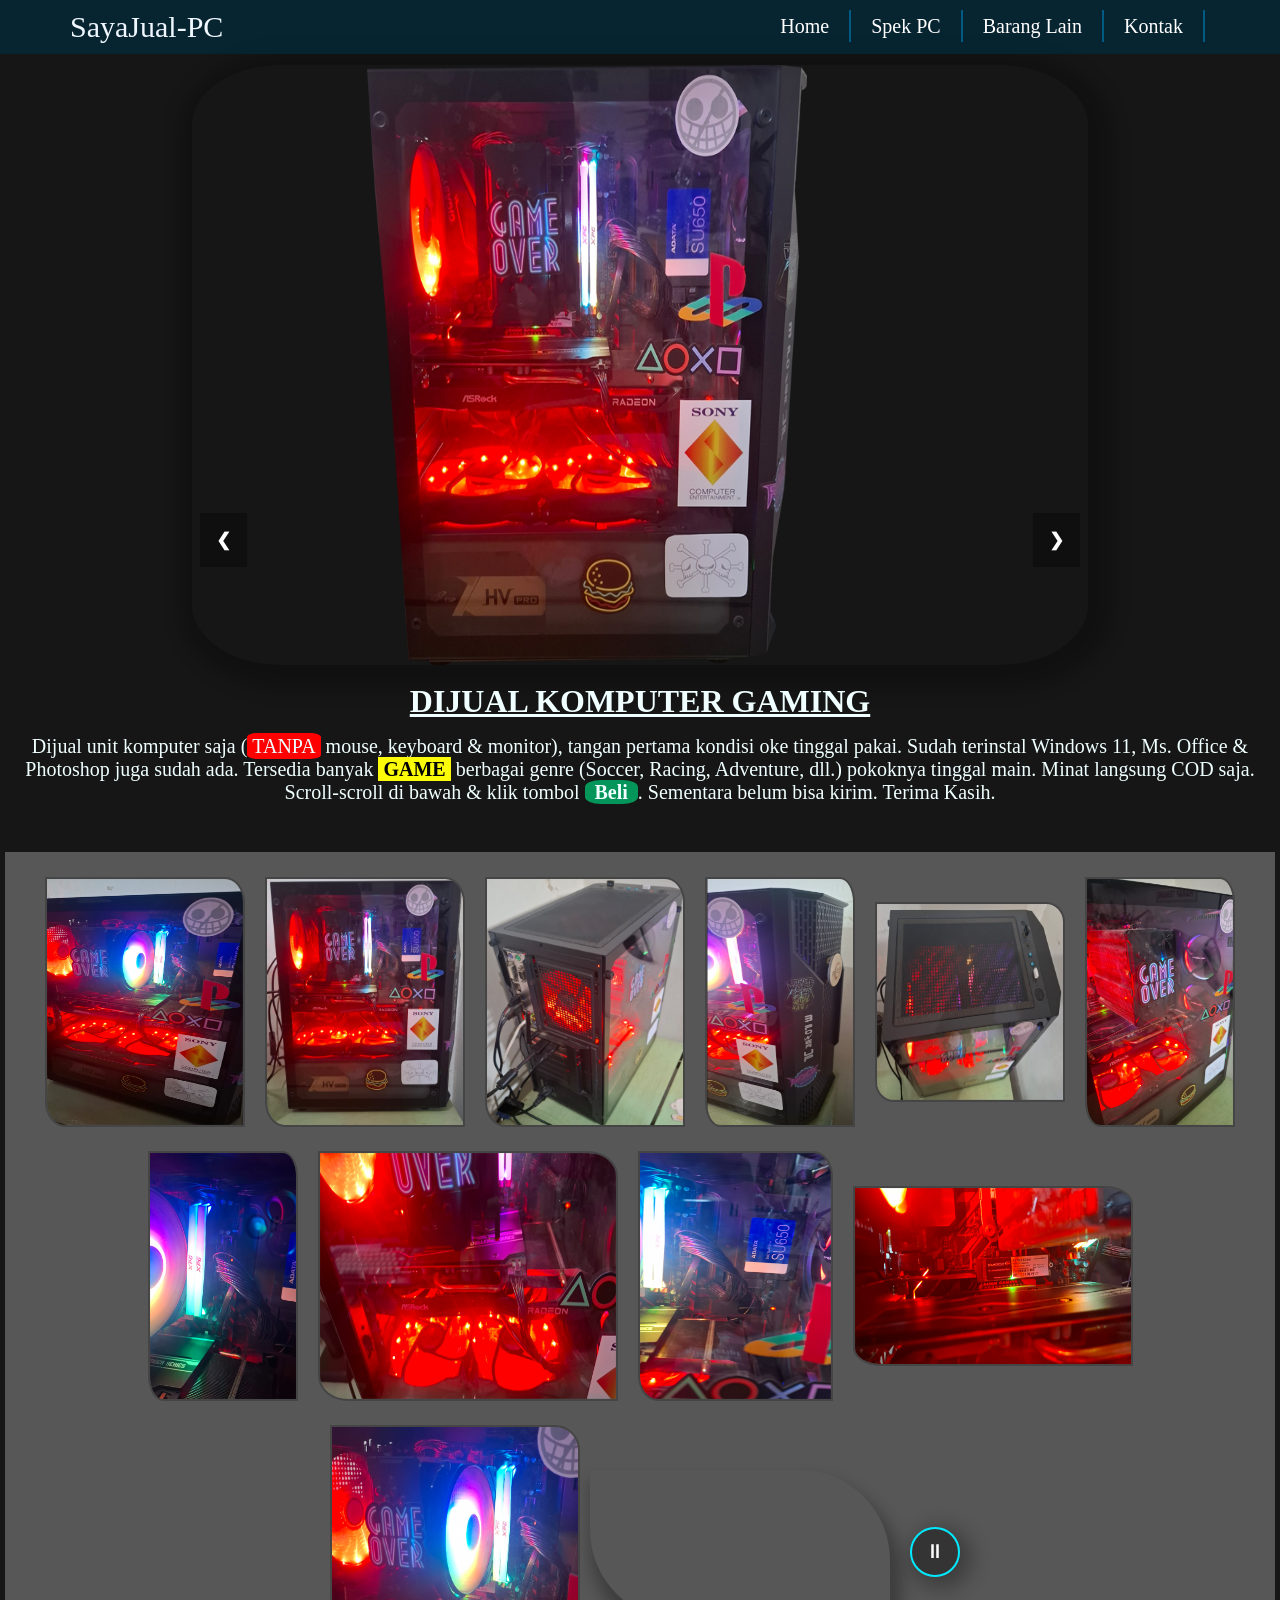
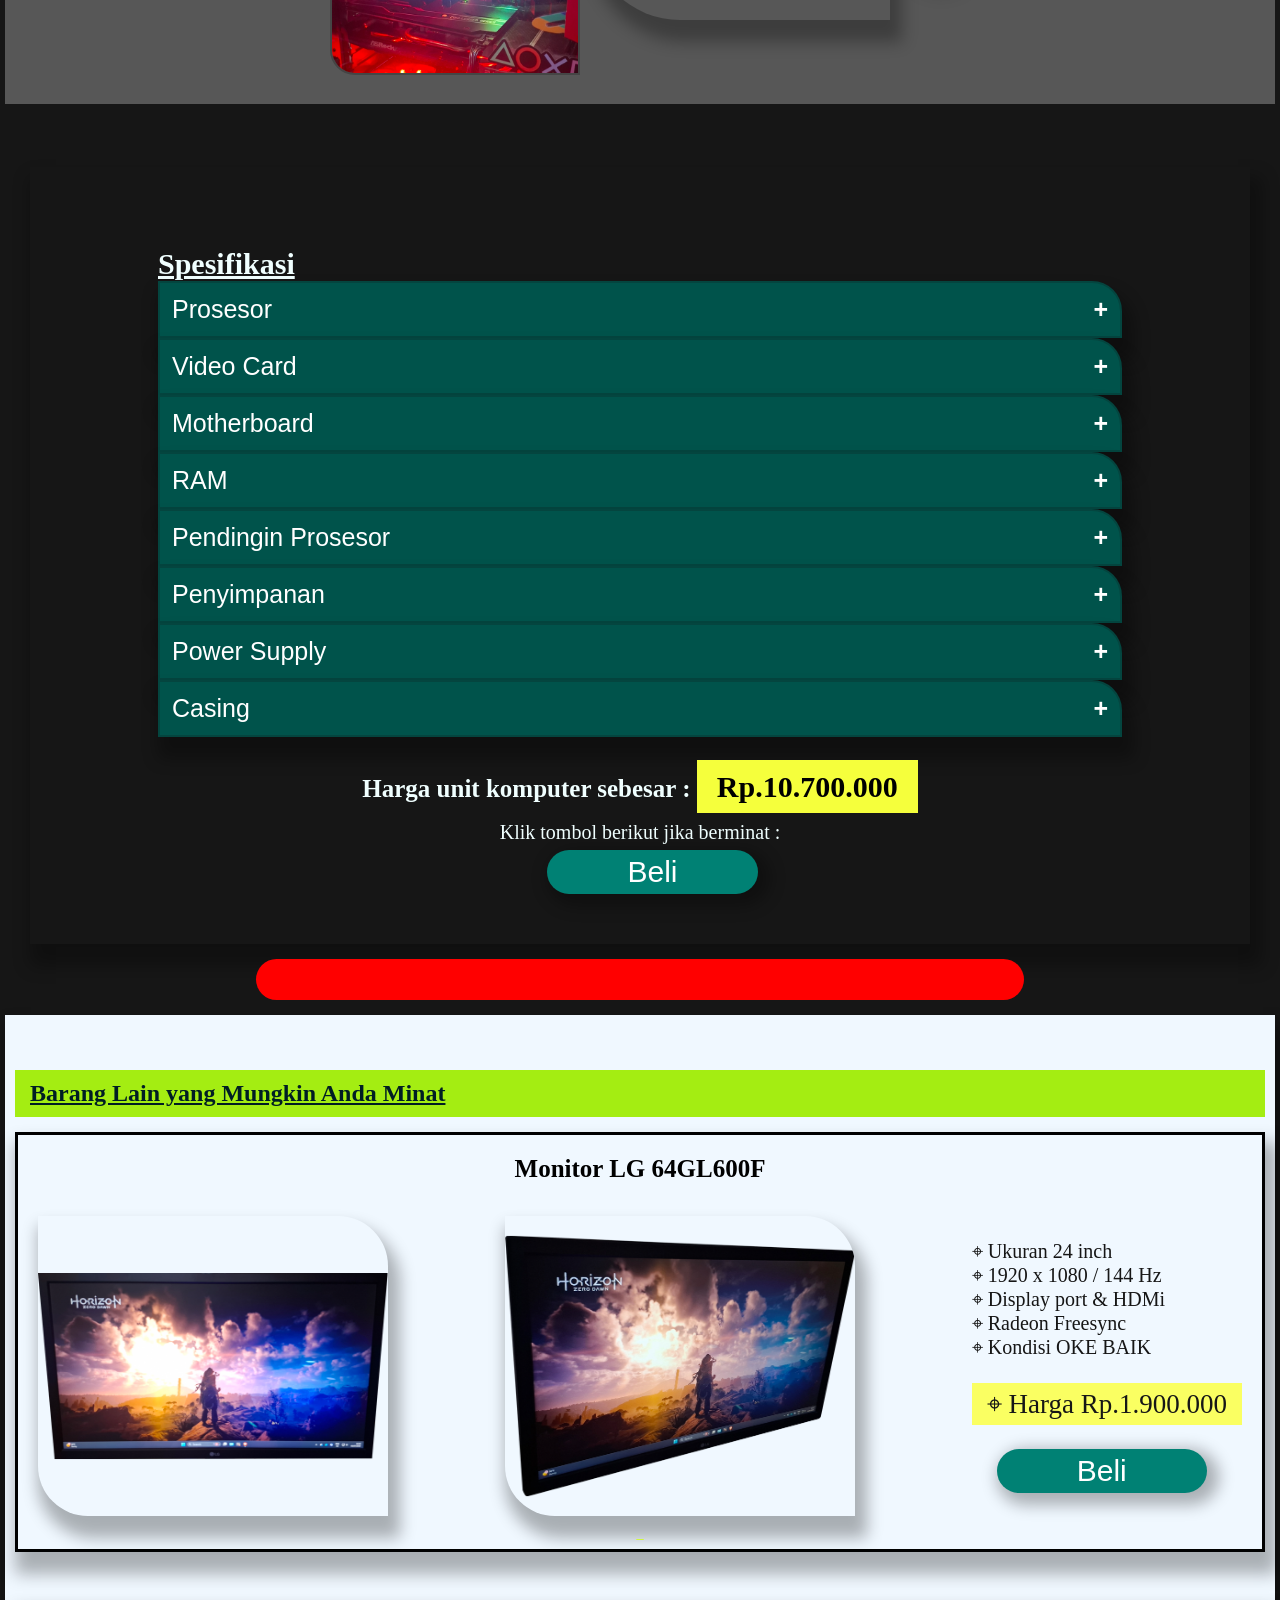
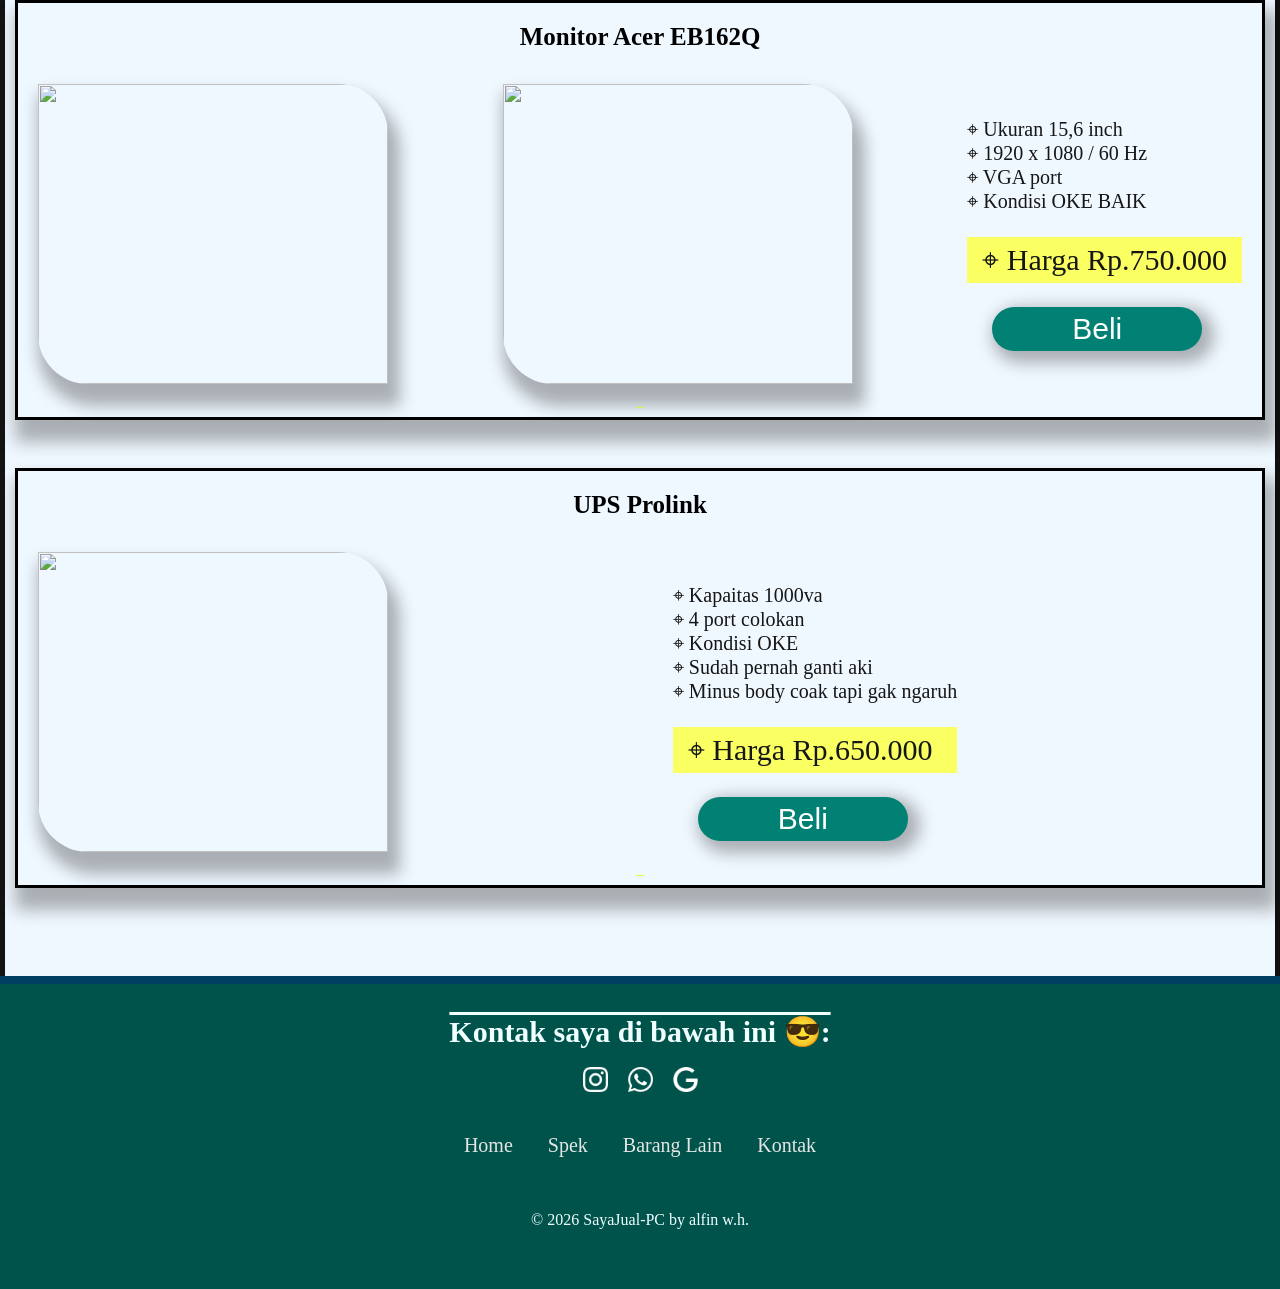
==== commit 111d7292: "Update index.html" ====
--- a/index.html
+++ b/index.html
@@ -129,7 +129,7 @@
         <img src="img/mypc/mypc11.png" width="250px" height="250px" />
       </div>
       <br />
-    </div>
+    
     <!--VIDIO PC-->
     <div class="hero-video">
       <video id="bgVideo" autoplay muted loop playsinline>
@@ -137,6 +137,7 @@
       </video>
       <button id="pauseBtn" class="btn-pause">⏸</button>
     </div>
+  </div>
 
     <br />
     <div class="content-cont">
--- a/mystyle.css
+++ b/mystyle.css
@@ -11,7 +11,6 @@
   background-color: var(--primary-color);
   color: azure;
 }
-
 nav {
   z-index: 9999;
   top: 0;
@@ -102,7 +101,7 @@
   width: 700px;
   height: 600px;
   display: block;
-  margin-left: 15%;
+  margin-left: 5%;
 }
 
 /* Next & previous buttons */
@@ -269,8 +268,8 @@
 .other {
   background-color: aliceblue;
   color: #001e24;
-  margin: 15px auto 0 auto;
-  padding: 55px 12%;
+  margin: 15px 5px 0 5px;
+  padding: 55px 10px;
   box-shadow: 6px 16px 16px 6px rgba(0, 0, 0, 0.299);
 }
 
@@ -427,29 +426,28 @@
 }
 
 /**********HP SCREEN*************/
-@media (min-width: 360px) and (max-width: 767px) {
+@media (min-width: 320px) and (max-width: 767px) {
   /*slider image*/
+
   .slider-container {
-    max-width: 100%;
+    max-width: 50%;
     box-shadow: 6px 6px 18px 18px rgba(0, 0, 0, 0.243);
     border-radius: 10%;
-    margin-left: 1%;
-  }
-
+  }
   .slide {
     display: none;
   }
 
   .slide img {
-    width: 470px;
-    height: 400px;
+    width: 270px;
+    height: 240px;
     display: block;
-    margin-left: 1px;
+    margin-left: -20px;
   }
   /* Next & previous buttons */
   .prev,
   .next {
-    top: 70%;
+    top: 57%;
     transform: translateY(-50%);
     margin: 0 50px;
     padding: 16px;
@@ -506,6 +504,11 @@
     flex-direction: column;
   }
 
+  .other p1,
+  .other p2 {
+    font-size: 15px;
+  }
+
   .other-card {
     margin: 15px 5px;
     text-align: center;
@@ -513,18 +516,18 @@
   .other-content {
     flex-direction: column;
     flex-wrap: wrap;
-    padding: 15px 20px;
+    padding: 15px 5px;
     margin: 5px;
     align-items: center;
   }
   .other-content img {
-    width: 270px;
-    height: 220px;
+    width: 250px;
+    height: 200px;
     margin-top: 10px;
   }
 
   .other-content-p {
-    font-size: 20px;
+    font-size: 16px;
     color: #161616;
     text-align: left;
     line-height: 1.2;
@@ -532,6 +535,7 @@
   }
 
   .nav-container {
+    width: 100%;
     margin: 0;
     padding: 10px 30px;
   }
@@ -564,6 +568,35 @@
   .hamburger {
     display: flex;
   }
+
+  .hero-video video {
+    width: 100px;
+    height: 300px;
+    margin-right: 0px;
+    margin-bottom: 15px;
+  }
+  .btn-pause {
+    bottom: 30px;
+    right: 30px;
+    z-index: 2;
+    width: 20px; /* bikin bulat */
+    height: 20px;
+    font-size: 20px; /* ukuran icon */
+  }
+
+  .reveal {
+    opacity: 0;
+    transition: all 2s ease;
+  }
+
+  .reveal-right {
+    transform: translateX(20px);
+  }
+
+  .reveal.active {
+    opacity: 1;
+    transform: translateX(0) translateY(0); /* balik ke tengah */
+  }
 }
 
 .hero-video {
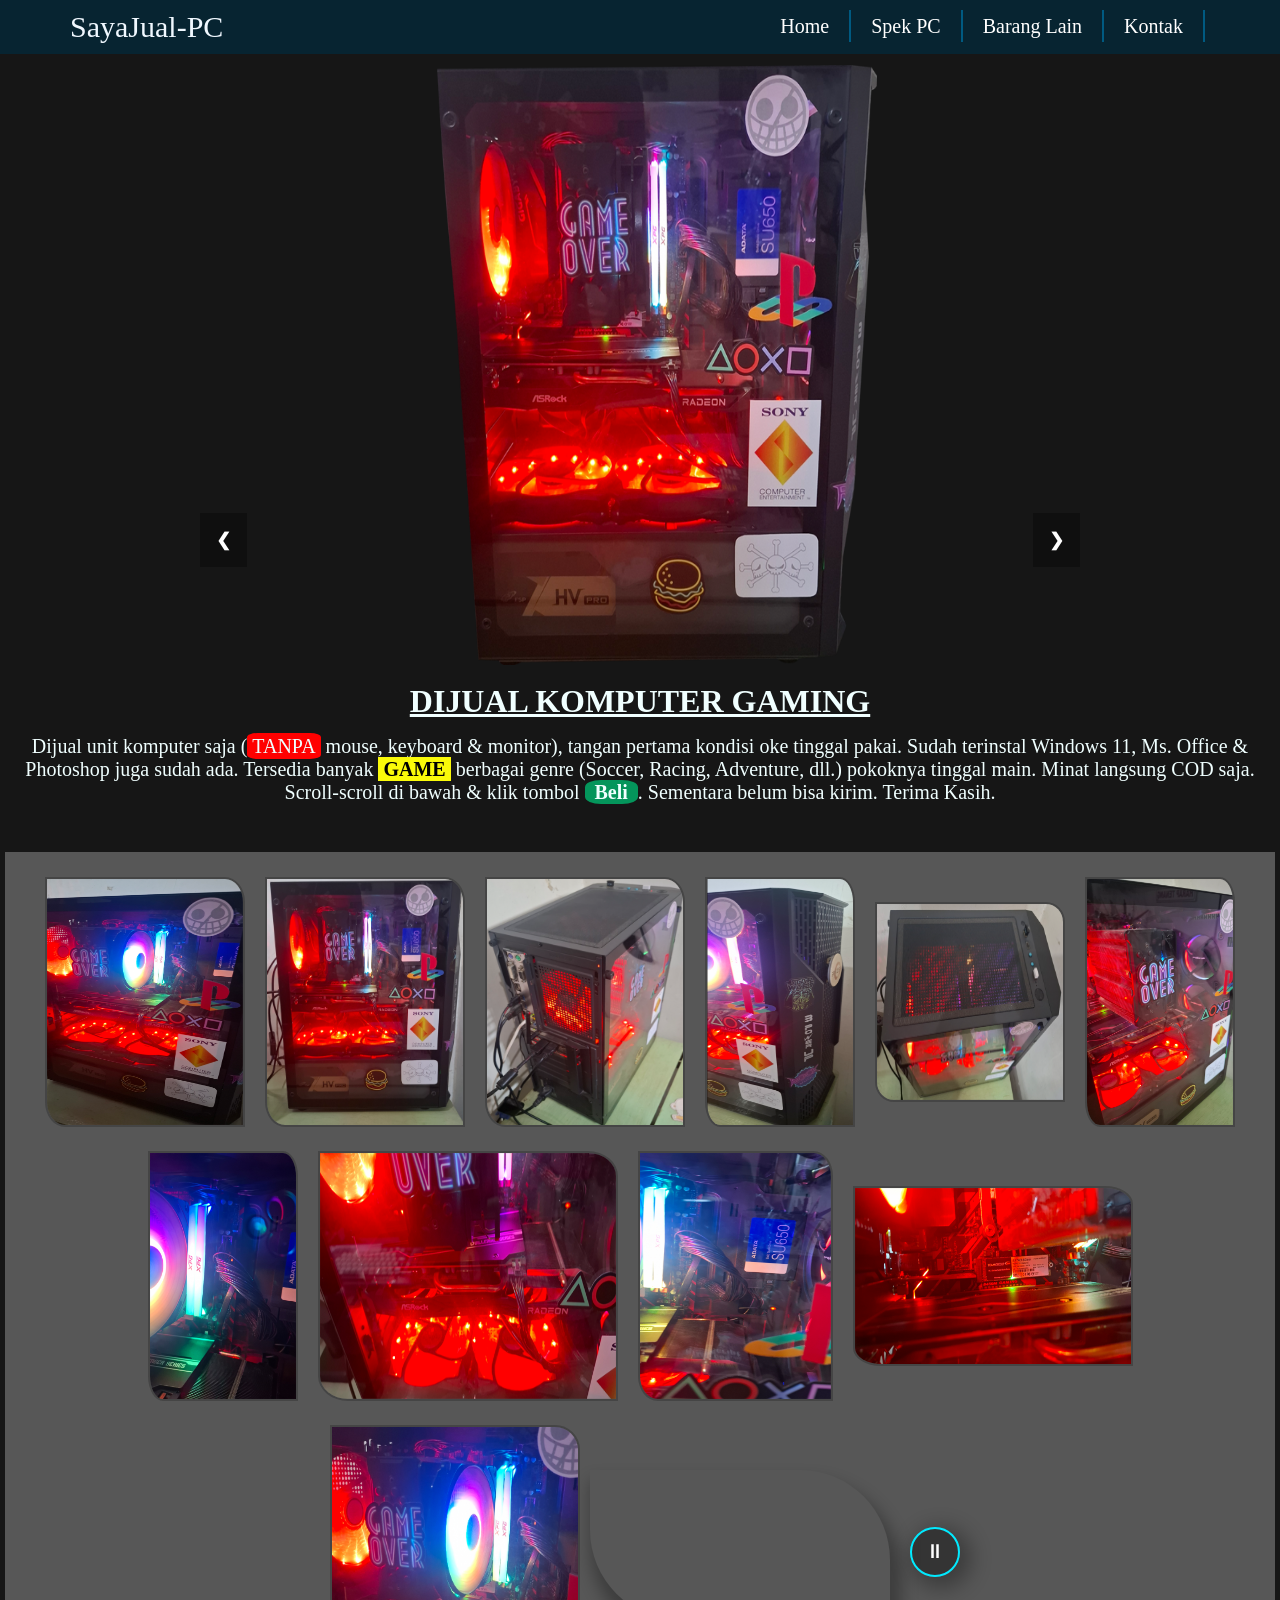
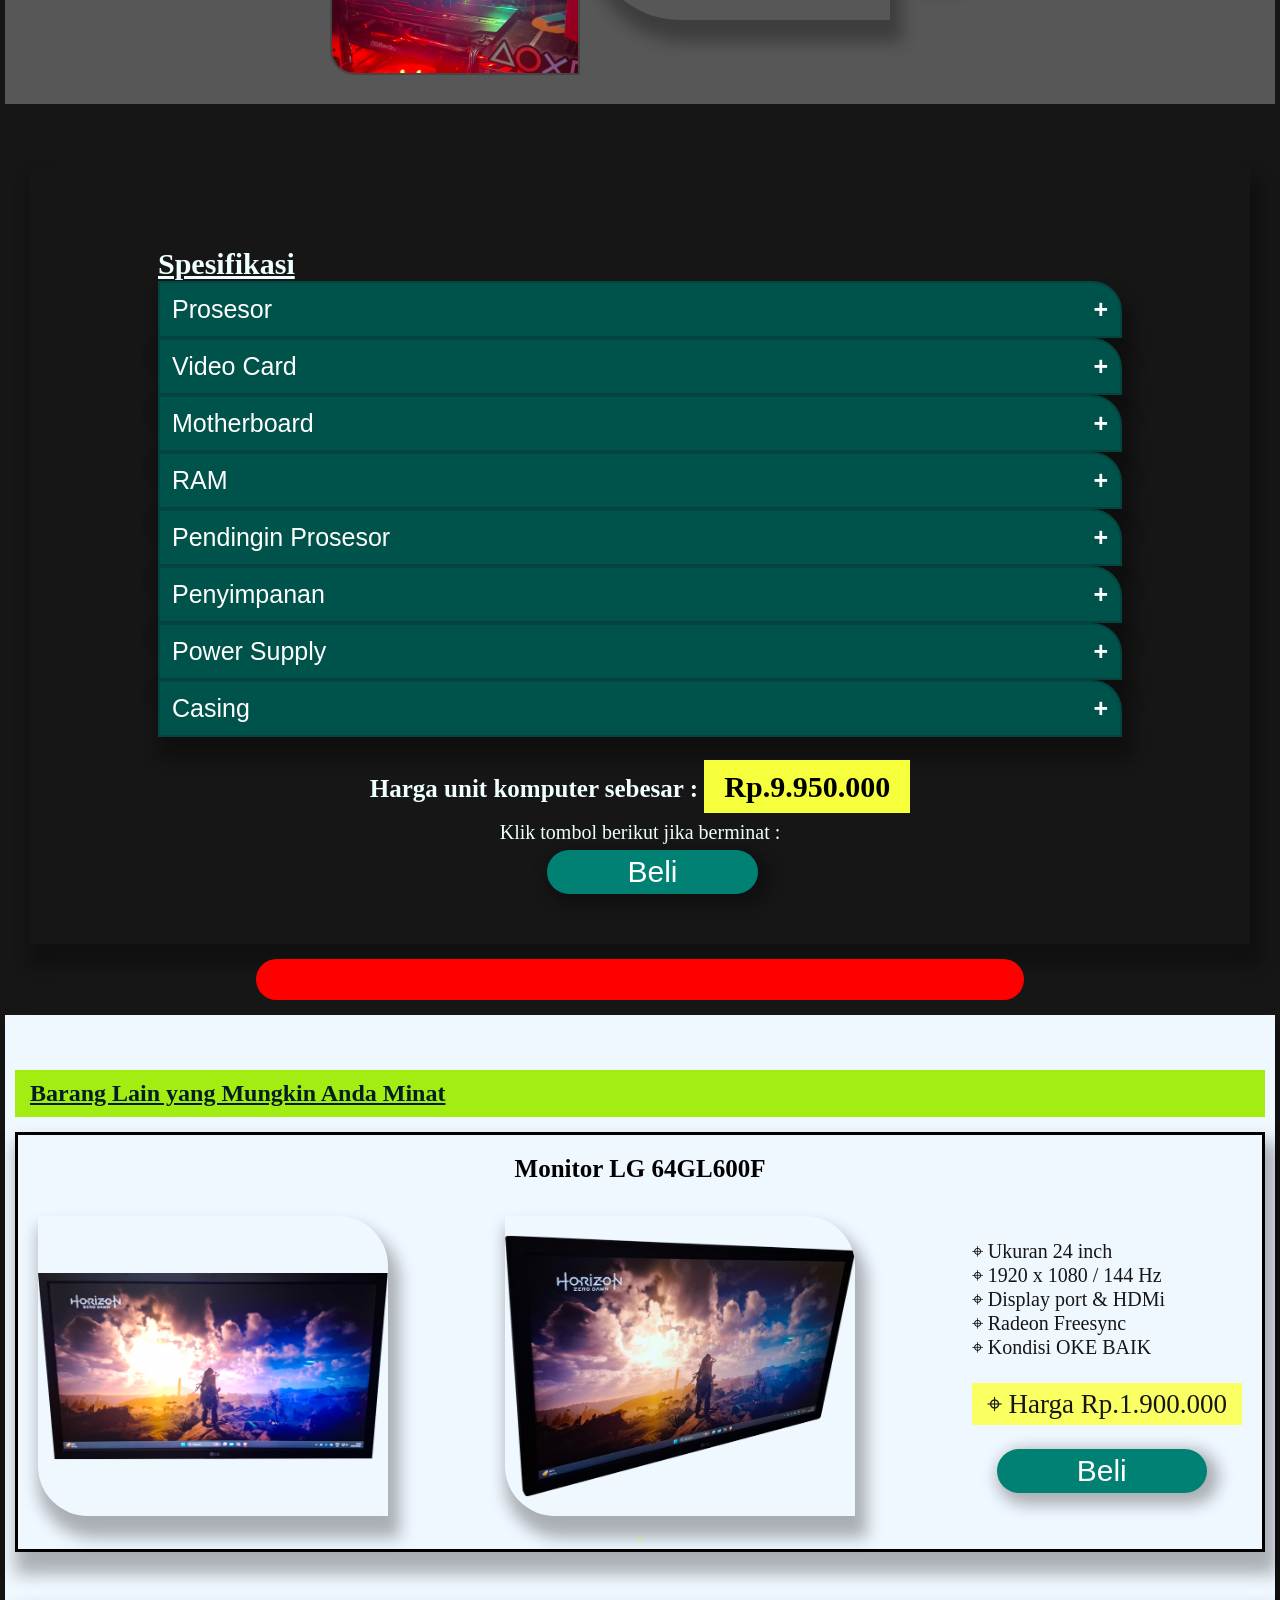
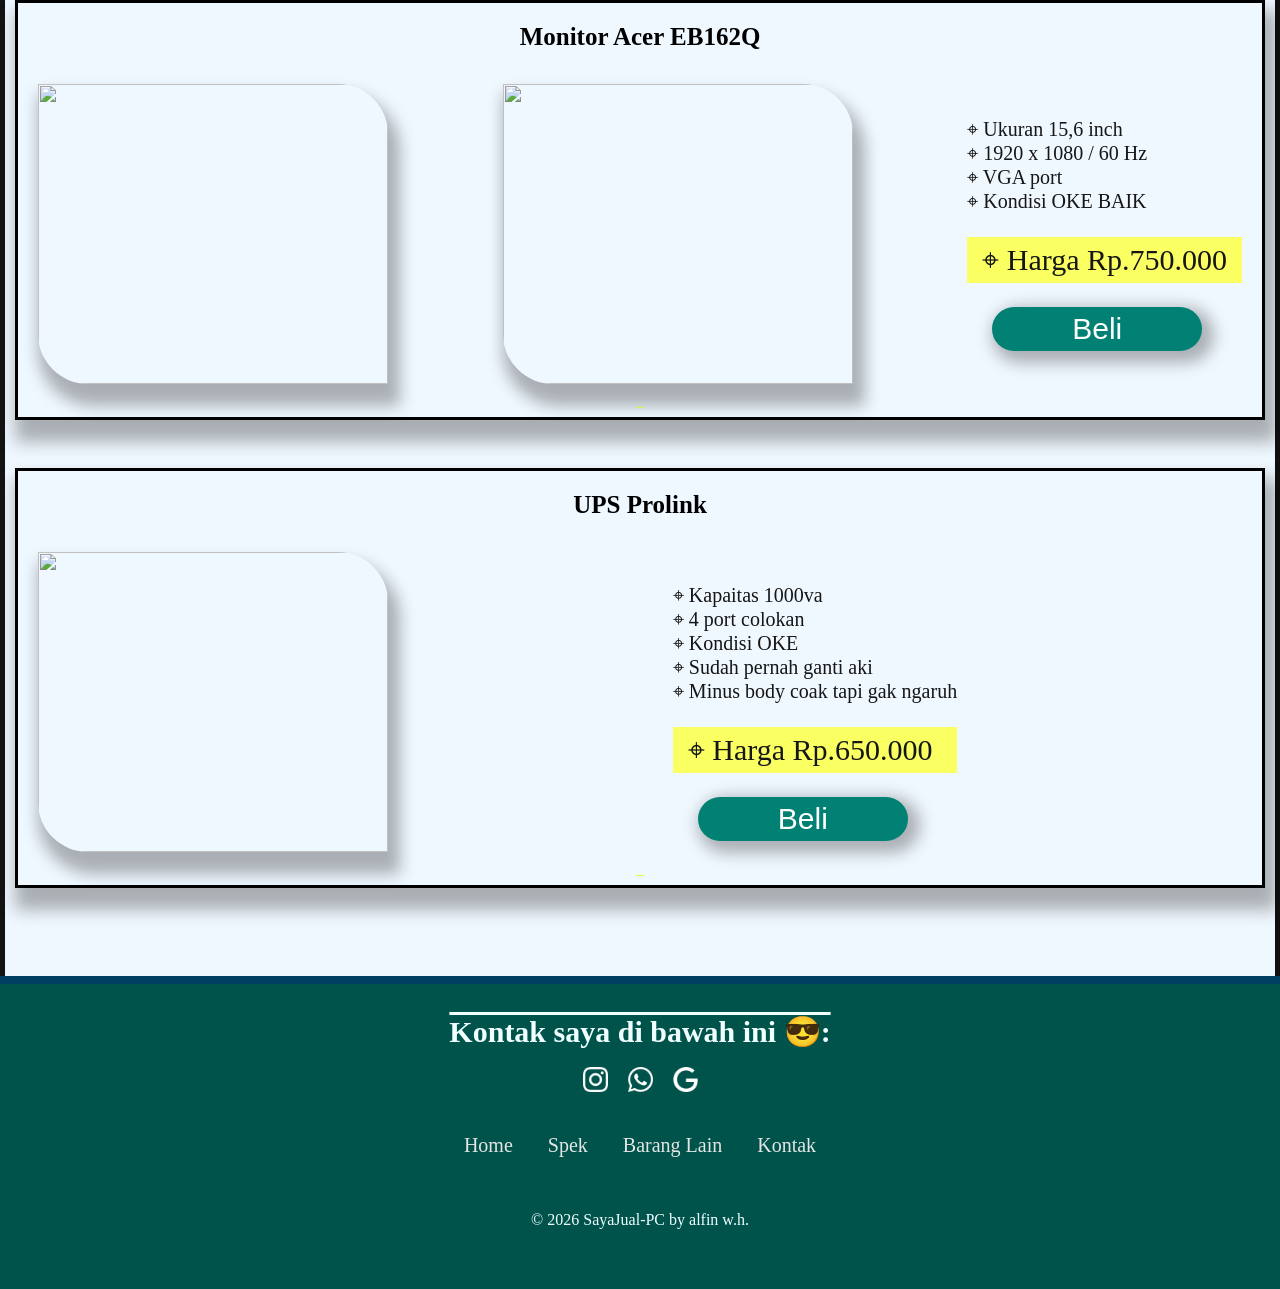
==== commit 09ca8c3b: "Update index.html" ====
--- a/index.html
+++ b/index.html
@@ -151,7 +151,7 @@
             src="https://kkomputer.com/3897/amd-ryzen-5-3600-6-cores-36ghz-am4.jpg"
           />
           <div class="panel-p">
-            <p>» AMD Ryzen 5 3600x</p>
+            <p>» AMD Ryzen 5 3600</p>
             <p>» Box lengkap (ada kipas bawaan)</p>
           </div>
         </div>
@@ -180,6 +180,8 @@
             <p>» Tipe mini atx</p>
             <p>» 2 slot ram</p>
             <p>» Bonus wifi receiver</p>
+            <p>» Bonus bluetooth dongle</p>
+            <p>» Box lengkap</p>
           </div>
         </div>
 
@@ -204,6 +206,7 @@
             <p>» Deepcool Gammax 400XT</p>
             <p>» Model 1 kipas</p>
             <p>» RGB fan</p>
+            <p>» Box lengkap</p>
           </div>
         </div>
 
@@ -246,8 +249,9 @@
             src="https://www.fsplifestyle.com/upload/HV_Pro_85plus/s06_psu.png"
           />
           <div class="panel-p">
-            <p>» Merk SFP HV Pro</p>
+            <p>» Merk FSP HV Pro</p>
             <p>» 650 watt</p>
+            <p>» Box lengkap</p>
           </div>
         </div>
 
@@ -258,6 +262,7 @@
             <p>» Merk Raptor Black Strike</p>
             <p>» 3 fan depan</p>
             <p>» Plus 3 fan tambahan</p>
+            <p>» Dus box lengkap</p>
           </div>
         </div>
         <br />
@@ -273,7 +278,7 @@
               font-weight: 600;
               padding: 10px 20px;
             "
-            >Rp.10.700.000</span
+            >Rp.9.950.000</span
           >
         </p>
         <p>Klik tombol berikut jika berminat :</p>
--- a/mystyle.css
+++ b/mystyle.css
@@ -3,6 +3,7 @@
   padding: 0;
   box-sizing: border-box;
   --primary-color: #161616;
+  ***outline: 1px solid red;
 }
 
 html {
@@ -86,11 +87,11 @@
 
 /*slider image*/
 .slider-container {
-  max-width: 70%;
+  max-width: 100%;
   margin-top: 65px;
-  margin-left: 15%;
-  box-shadow: 6px 6px 18px 18px rgba(0, 0, 0, 0.243);
+  margin-left: 20%;
   border-radius: 10%;
+  align-items: center;
 }
 
 .slide {
@@ -431,7 +432,6 @@
 
   .slider-container {
     max-width: 50%;
-    box-shadow: 6px 6px 18px 18px rgba(0, 0, 0, 0.243);
     border-radius: 10%;
   }
   .slide {
@@ -442,14 +442,14 @@
     width: 270px;
     height: 240px;
     display: block;
-    margin-left: -20px;
+    margin-left: -30px;
   }
   /* Next & previous buttons */
   .prev,
   .next {
-    top: 57%;
+    top: 45%;
     transform: translateY(-50%);
-    margin: 0 50px;
+    margin: 0 20px;
     padding: 16px;
     user-select: none;
     transition: 0.3s ease;
@@ -590,7 +590,7 @@
   }
 
   .reveal-right {
-    transform: translateX(20px);
+    transform: translateY(20px);
   }
 
   .reveal.active {
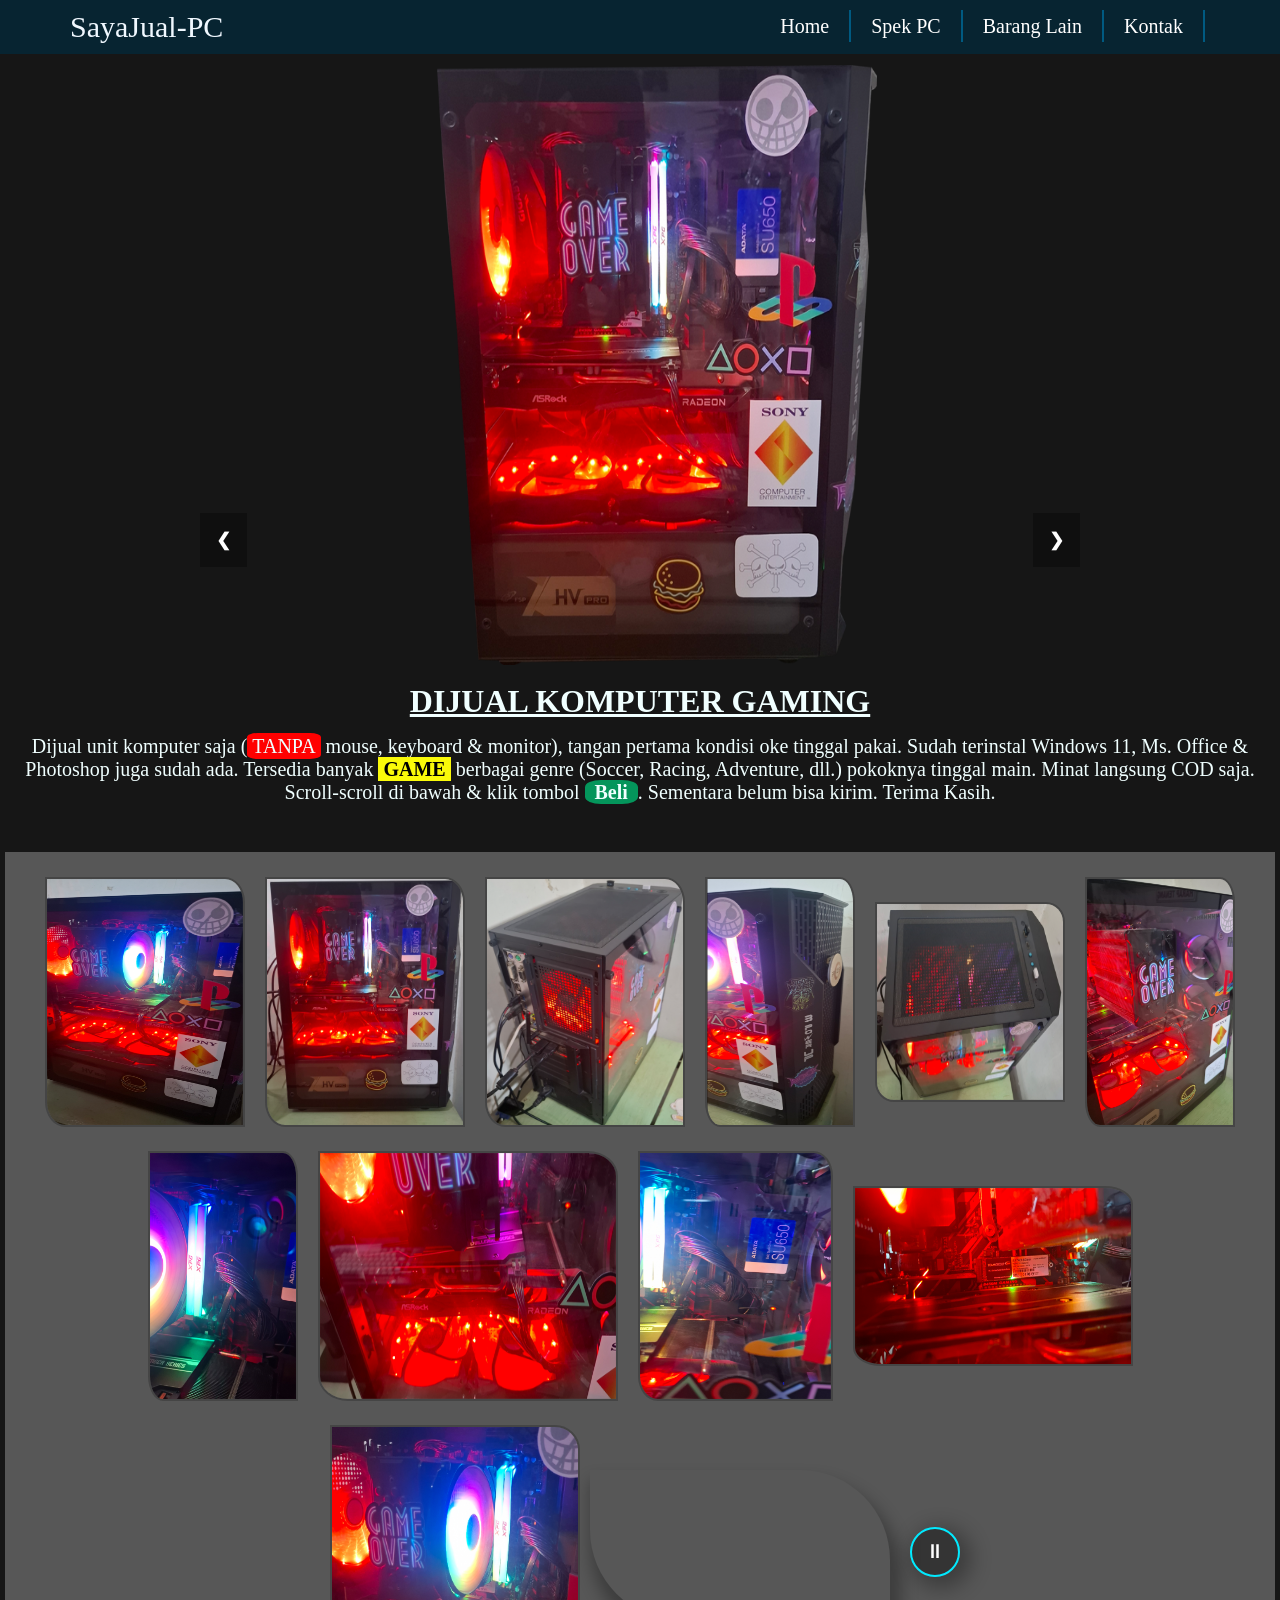
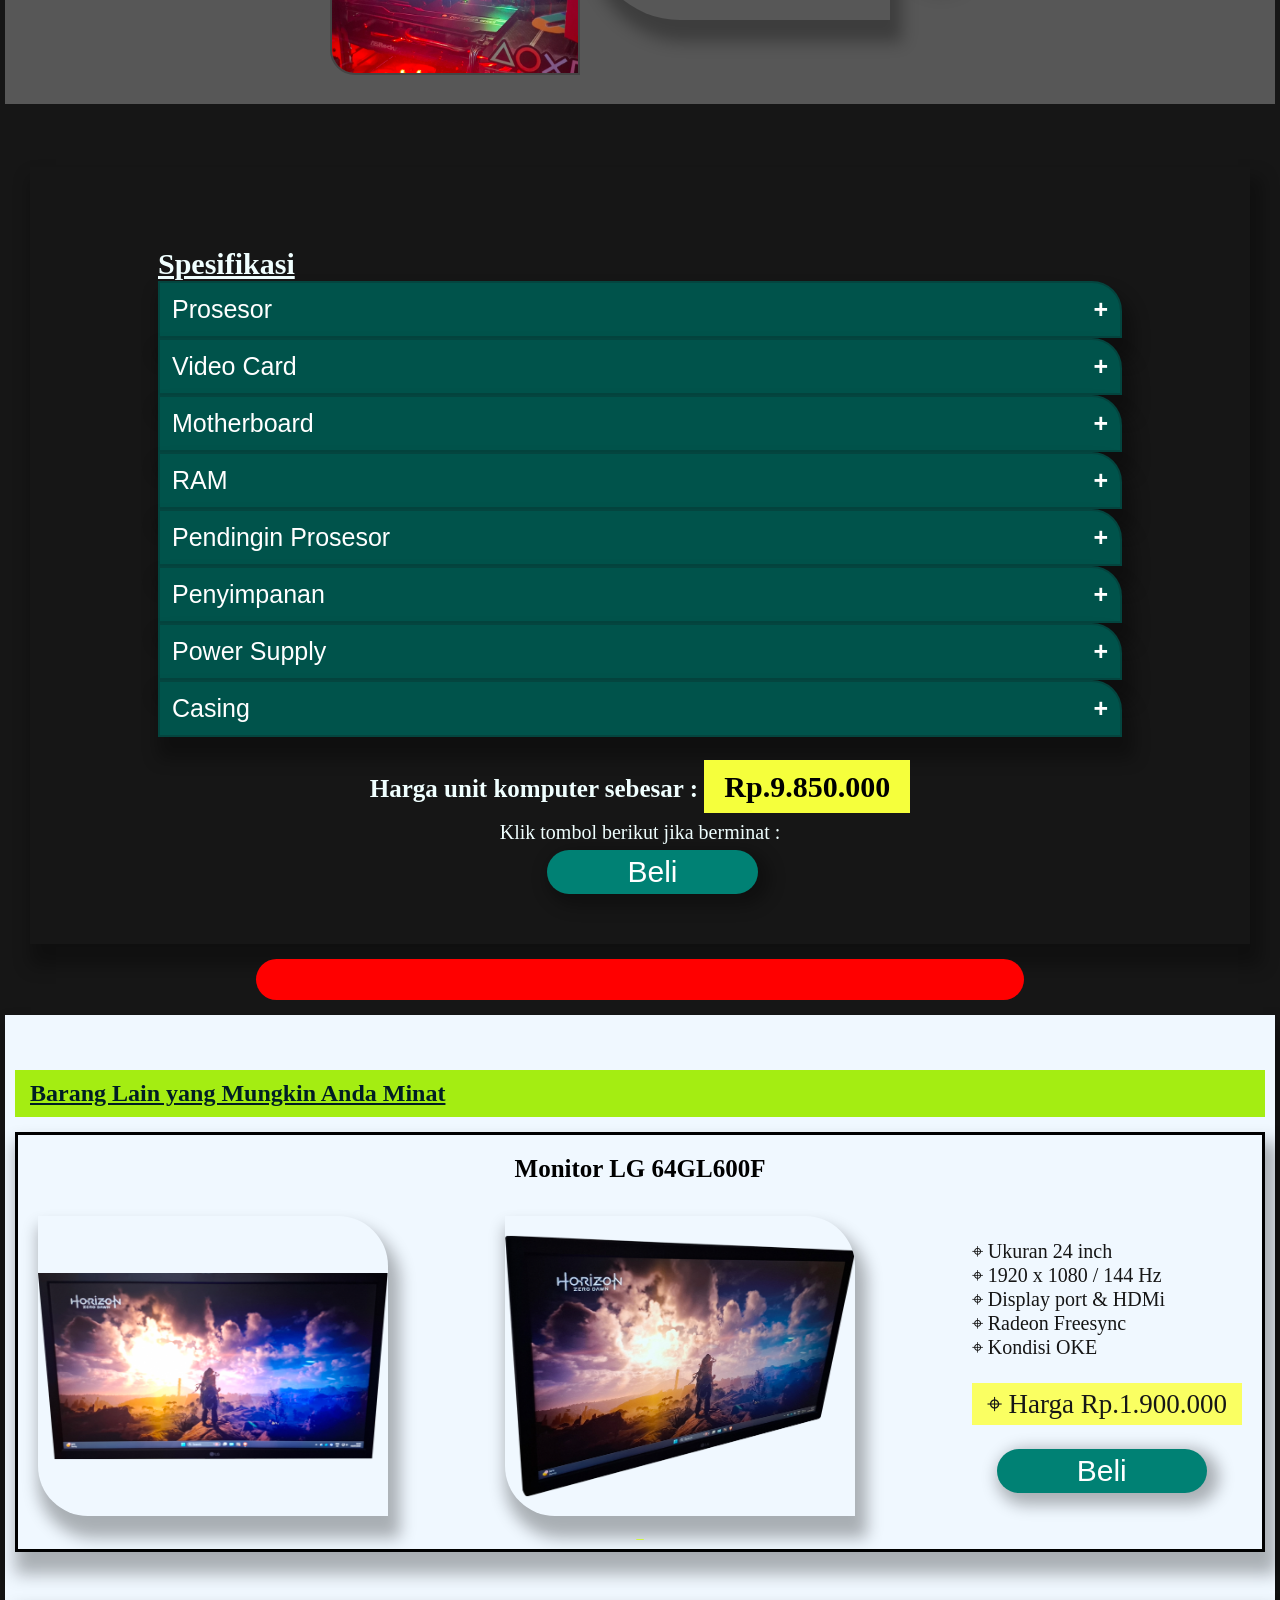
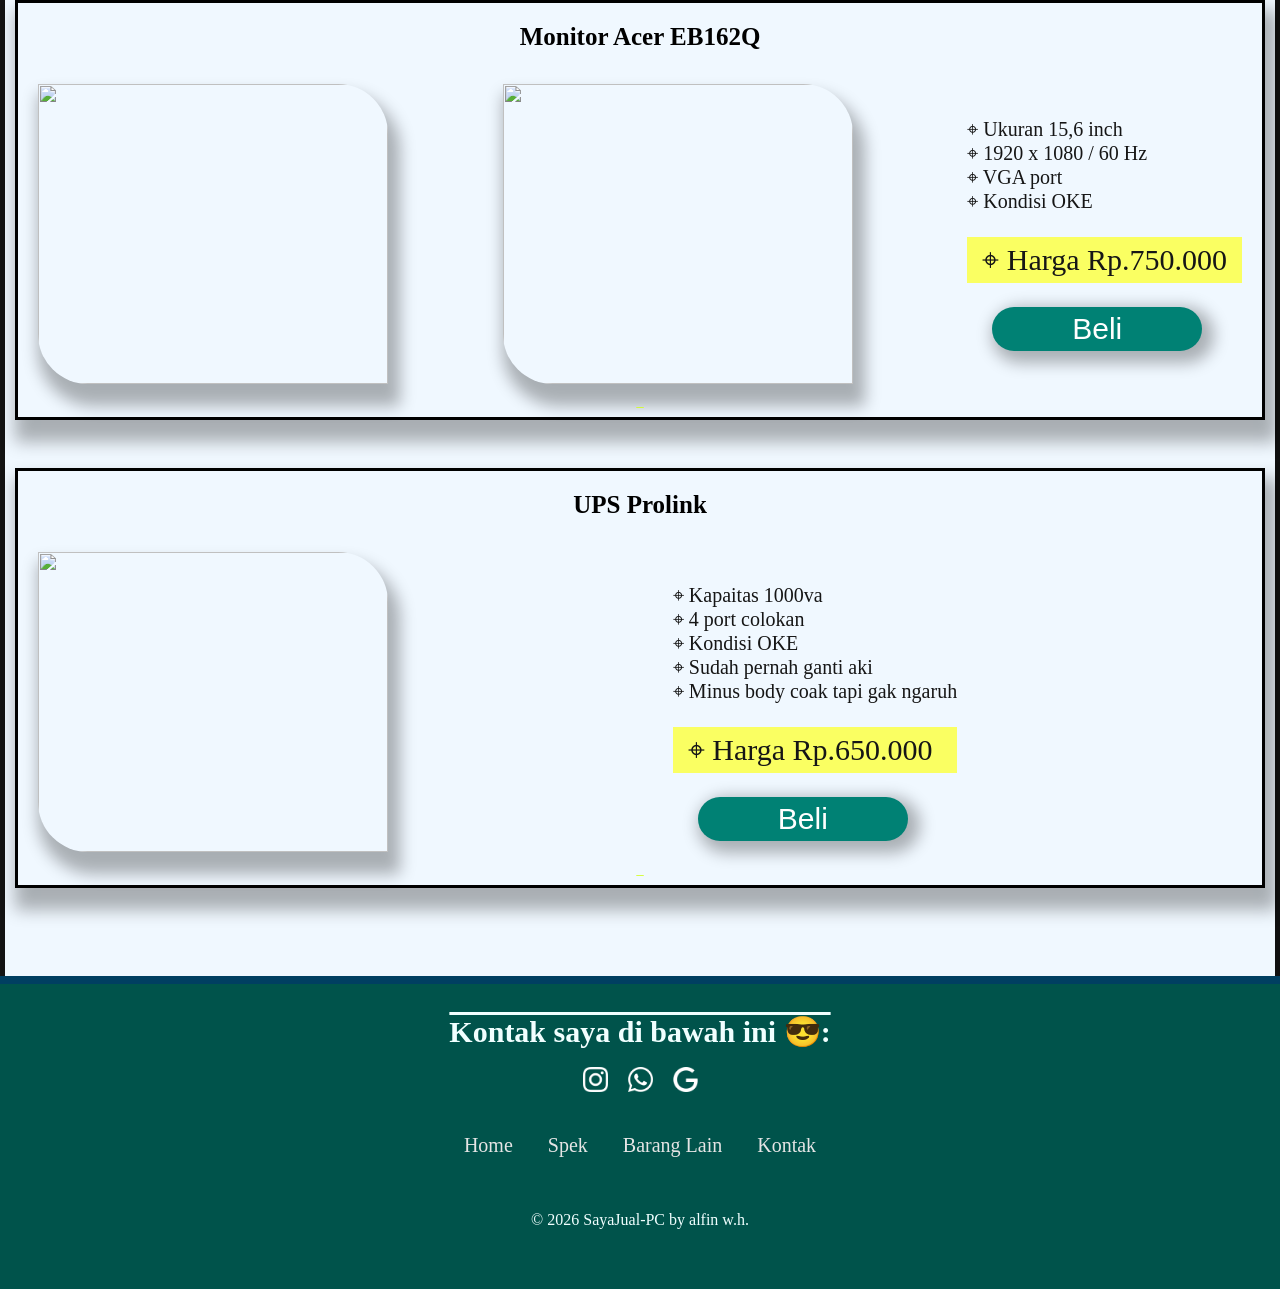
==== commit a0b3c0d4: "Update index.html" ====
--- a/index.html
+++ b/index.html
@@ -278,11 +278,11 @@
               font-weight: 600;
               padding: 10px 20px;
             "
-            >Rp.9.950.000</span
+            >Rp.9.850.000</span
           >
         </p>
         <p>Klik tombol berikut jika berminat :</p>
-        <a href="https://wa.me/6283845741541" target="_blank"
+        <a href="https://wa.me/628984433377" target="_blank"
           ><button class="beli">Beli</button></a
         >
       </div>
@@ -324,7 +324,7 @@
               <p>⌖ 1920 x 1080 / 144 Hz</p>
               <p>⌖ Display port & HDMi</p>
               <p>⌖ Radeon Freesync</p>
-              <p>⌖ Kondisi OKE BAIK</p>
+              <p>⌖ Kondisi OKE</p>
               <br />
               <p
                 style="
@@ -336,7 +336,7 @@
                 ⌖ Harga Rp.1.900.000
               </p>
               <br />
-              <a href="https://wa.me/6283845741541" target="_blank"
+              <a href="https://wa.me/628984433377" target="_blank"
                 ><button class="beli">Beli</button></a
               >
             </div>
@@ -363,7 +363,7 @@
               <p>⌖ Ukuran 15,6 inch</p>
               <p>⌖ 1920 x 1080 / 60 Hz</p>
               <p>⌖ VGA port</p>
-              <p>⌖ Kondisi OKE BAIK</p>
+              <p>⌖ Kondisi OKE</p>
               <br />
               <p
                 style="
@@ -375,7 +375,7 @@
                 ⌖ Harga Rp.750.000
               </p>
               <br />
-              <a href="https://wa.me/6283845741541" target="_blank"
+              <a href="https://wa.me/628984433377" target="_blank"
                 ><button class="beli">Beli</button></a
               >
             </div>
@@ -416,7 +416,7 @@
                 ⌖ Harga Rp.650.000
               </p>
               <br />
-              <a href="https://wa.me/6283845741541" target="_blank"
+              <a href="https://wa.me/628984433377" target="_blank"
                 ><button class="beli">Beli</button></a
               >
             </div>
@@ -439,7 +439,7 @@
             /></a>
           </div>
           <div class="img2">
-            <a href="https://wa.me/6283845741541" target="_blank"
+            <a href="https://wa.me/628984433377" target="_blank"
               ><img src="img/wab.png"
             /></a>
           </div>
--- a/mystyle.css
+++ b/mystyle.css
@@ -342,6 +342,7 @@
   text-align: center;
   border-top: 8px solid rgb(0, 63, 97);
 }
+
 .footer ul {
   display: flex;
   list-style: none;
@@ -474,7 +475,7 @@
     flex-wrap: wrap;
   }
   .panel img {
-    margin-left: 20%;
+    margin-left: 5px;
     margin-top: 20px;
     margin-bottom: 25px;
   }
@@ -495,7 +496,7 @@
   }
 
   .pan-penyimpanan img {
-    margin: 10px 20px 20px 20%;
+    margin: 10px 20px 20px 0;
     border-radius: 0 50px 0 50px;
     box-shadow: 6px 16px 16px 6px rgba(0, 0, 0, 0.299);
   }
@@ -597,6 +598,18 @@
     opacity: 1;
     transform: translateX(0) translateY(0); /* balik ke tengah */
   }
+
+  .footer ul {
+    gap: 10px;
+  }
+  .footer li a {
+    font-size: 13px;
+    margin: 10px 5px;
+  }
+
+  .footer p {
+    font-size: 12px;
+  }
 }
 
 .hero-video {
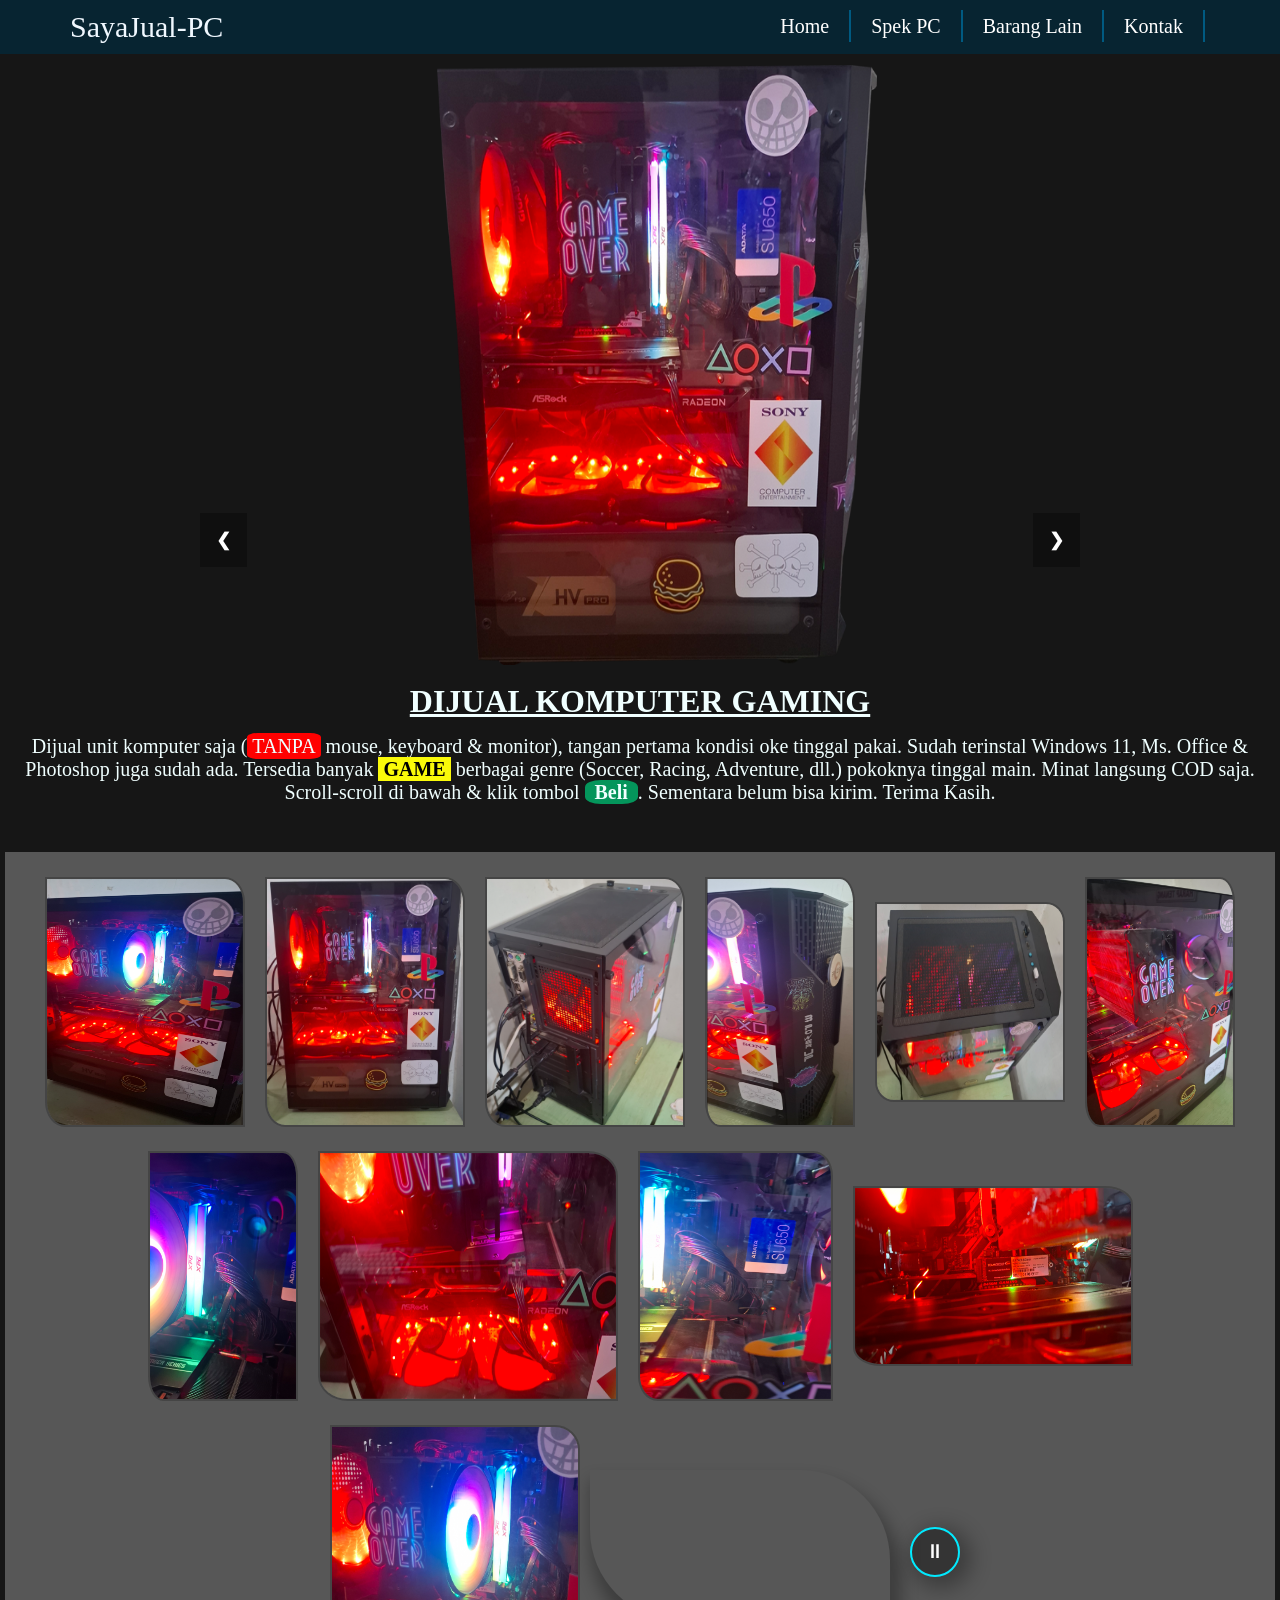
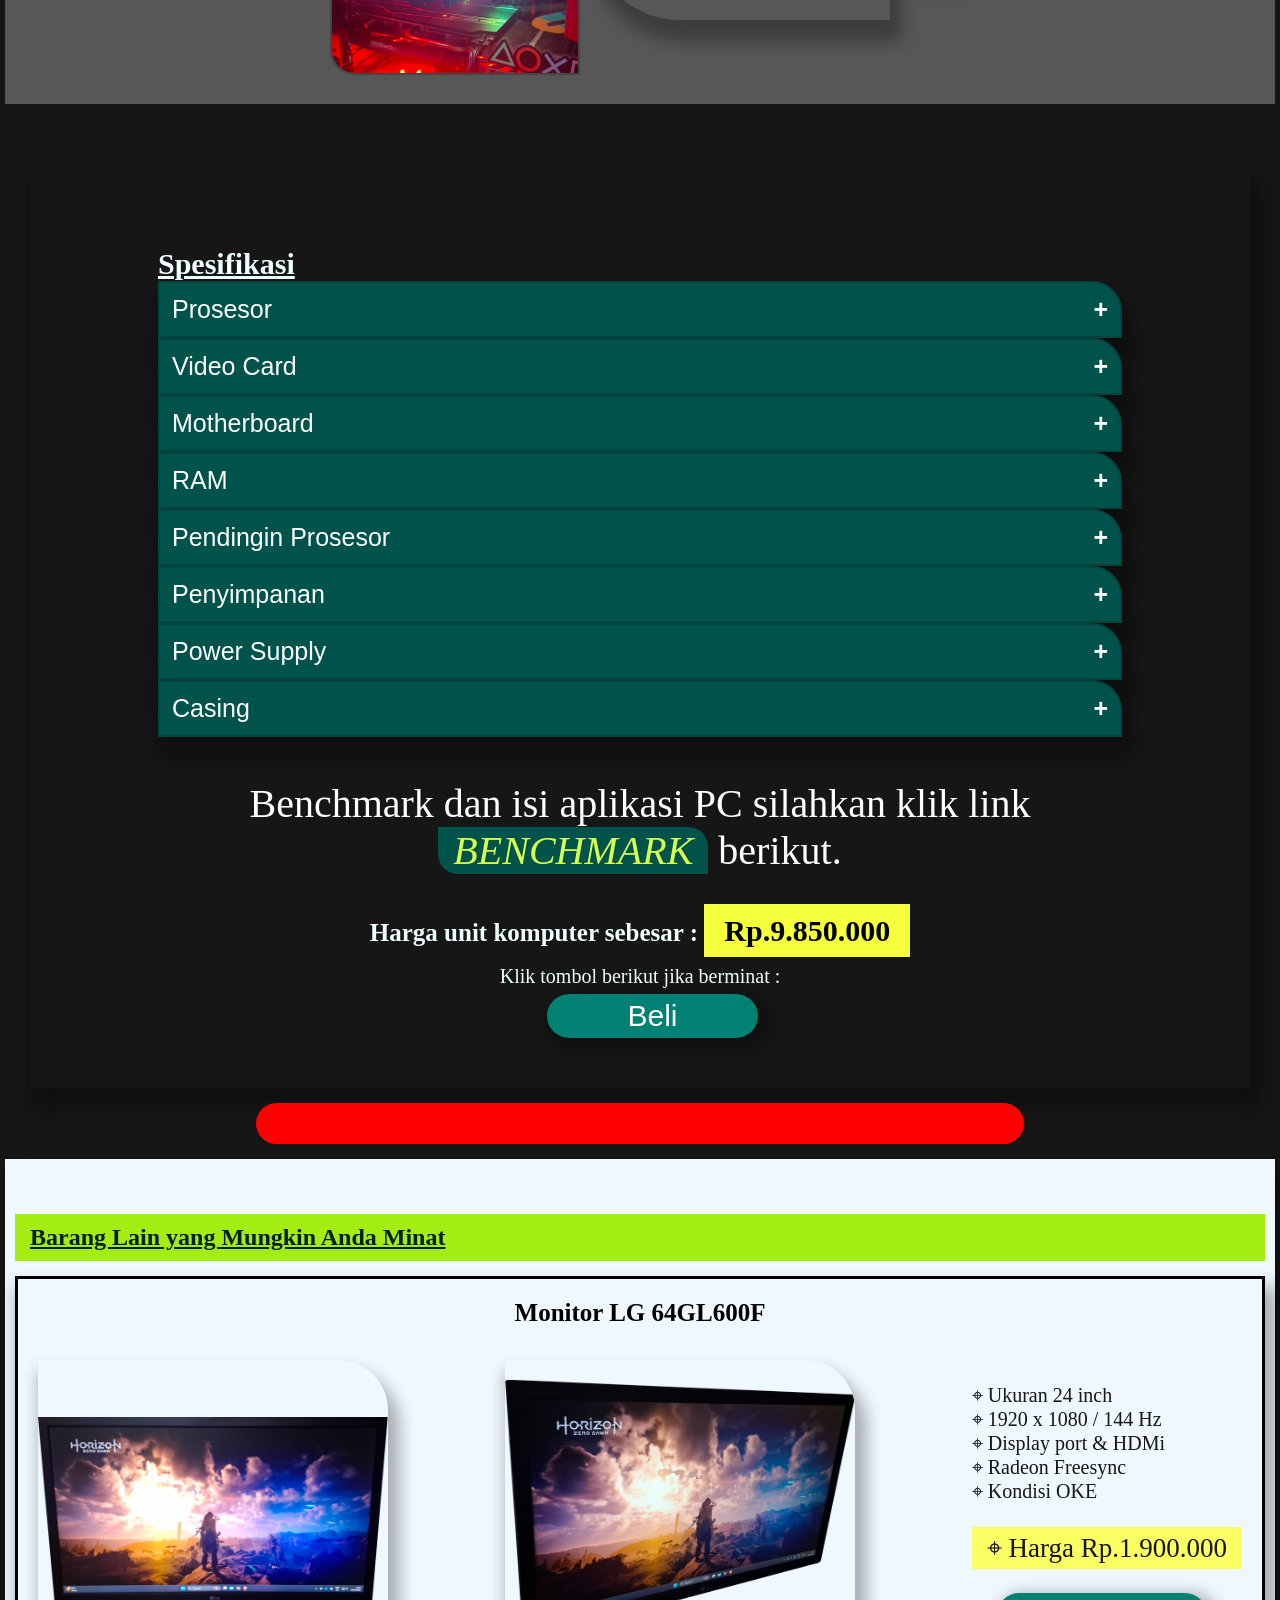
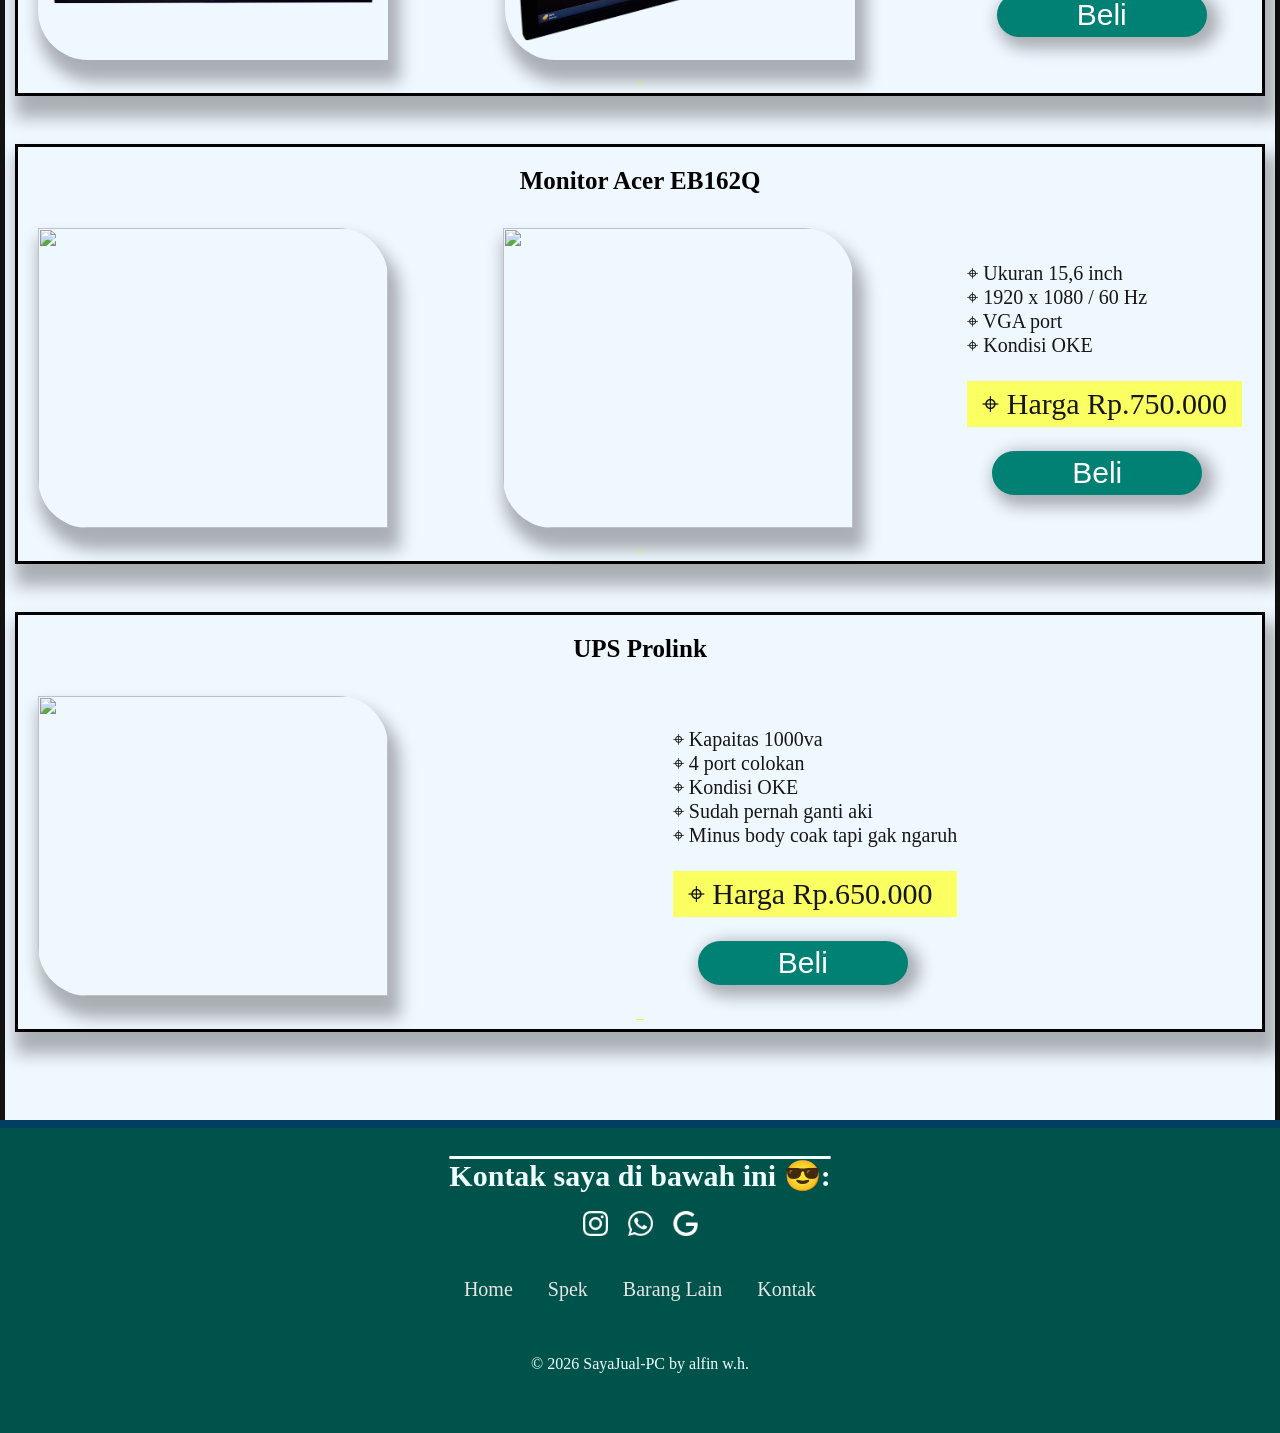
==== commit cd61df19: "Update index.html" ====
--- a/index.html
+++ b/index.html
@@ -129,15 +129,15 @@
         <img src="img/mypc/mypc11.png" width="250px" height="250px" />
       </div>
       <br />
-    
-    <!--VIDIO PC-->
-    <div class="hero-video">
-      <video id="bgVideo" autoplay muted loop playsinline>
-        <source src="img/vidpc.mp4" type="video/mp4" />
-      </video>
-      <button id="pauseBtn" class="btn-pause">⏸</button>
+
+      <!--VIDIO PC-->
+      <div class="hero-video">
+        <video id="bgVideo" autoplay muted loop playsinline>
+          <source src="img/vidpc.mp4" type="video/mp4" />
+        </video>
+        <button id="pauseBtn" class="btn-pause">⏸</button>
+      </div>
     </div>
-  </div>
 
     <br />
     <div class="content-cont">
@@ -266,6 +266,16 @@
           </div>
         </div>
         <br />
+      </section>
+      <section id="benchmark">
+        <div class="benchmark">
+          <p>
+            Benchmark dan isi aplikasi PC silahkan klik link<span>
+              <a href="benchmark.html">BENCHMARK</a></span
+            >
+            berikut.
+          </p>
+        </div>
       </section>
       <div class="harga">
         <p style="font-size: 25px; font-weight: 600">
--- a/mystyle.css
+++ b/mystyle.css
@@ -610,6 +610,17 @@
   .footer p {
     font-size: 12px;
   }
+
+  /********BENCHMARK IMG*******/
+  .bench p1,
+  .bench p {
+    font-size: 20px;
+  }
+  .bench .img-zoom img {
+    margin: 10px;
+    border-radius: 3%;
+    width: 100%;
+  }
 }
 
 .hero-video {
@@ -648,3 +659,42 @@
   border: 2px solid rgb(255, 0, 0);
   transform: scale(1.1); /* gede dikit pas hover */
 }
+
+.benchmark {
+  font-size: 40px;
+  color: rgb(255, 255, 255);
+  margin: 20px auto 30px auto;
+  text-align: center;
+}
+
+.benchmark span a {
+  text-decoration: none;
+  color: #d6ff4f;
+  background-color: #00534b;
+  border-radius: 0 20px 0 20px;
+  padding: 1px 15px;
+  font-style: italic;
+  transition: 0.2s ease;
+}
+.benchmark span a:hover {
+  text-decoration: none;
+  color: #dfdfdf;
+  background-color: #00534b;
+  border-radius: 30px 0 30px 0;
+}
+
+/********CSS BENCHMARK HTML********/
+.bench {
+  margin: 60px 20px 20px 20px;
+  text-align: center;
+  font-size: 25px;
+}
+.bench img {
+  margin: 10px;
+  border-radius: 3%;
+  width: auto;
+}
+.bench P {
+  margin-top: 30px;
+  background-color: #005d54;
+}
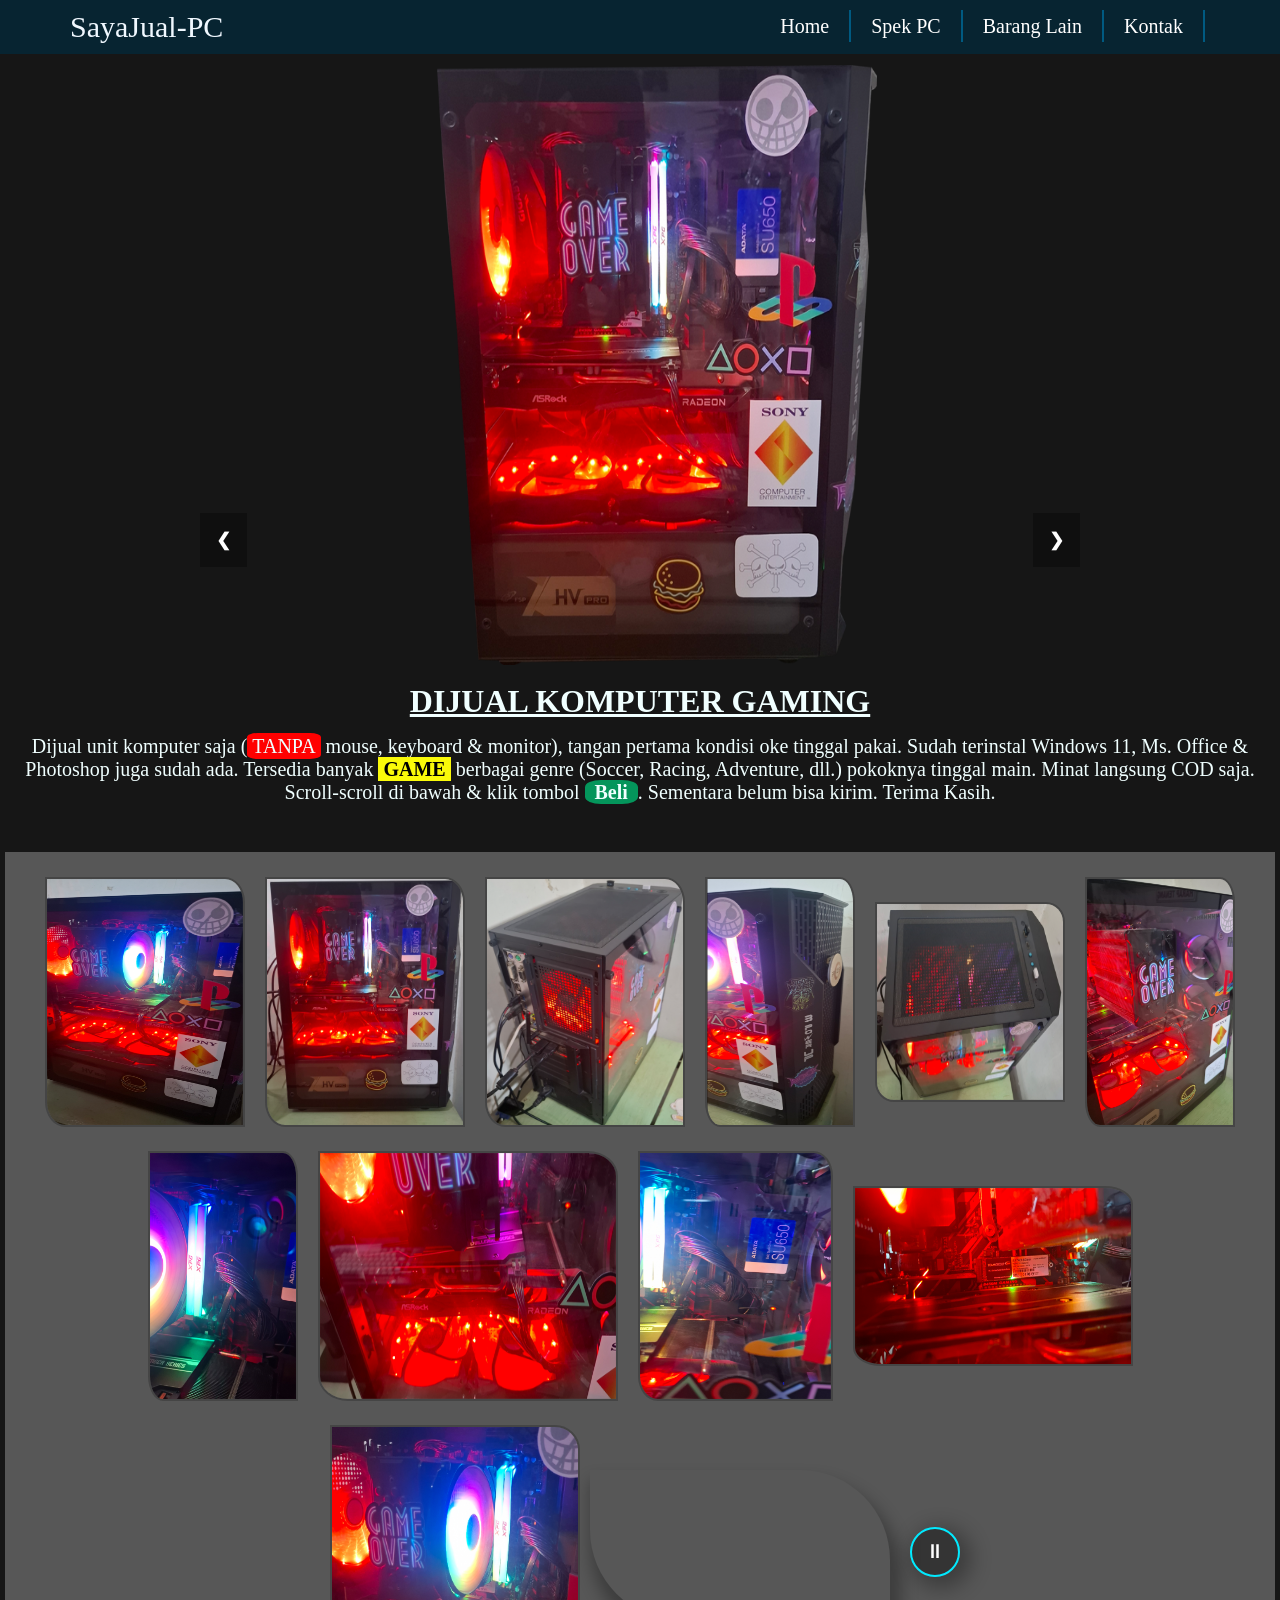
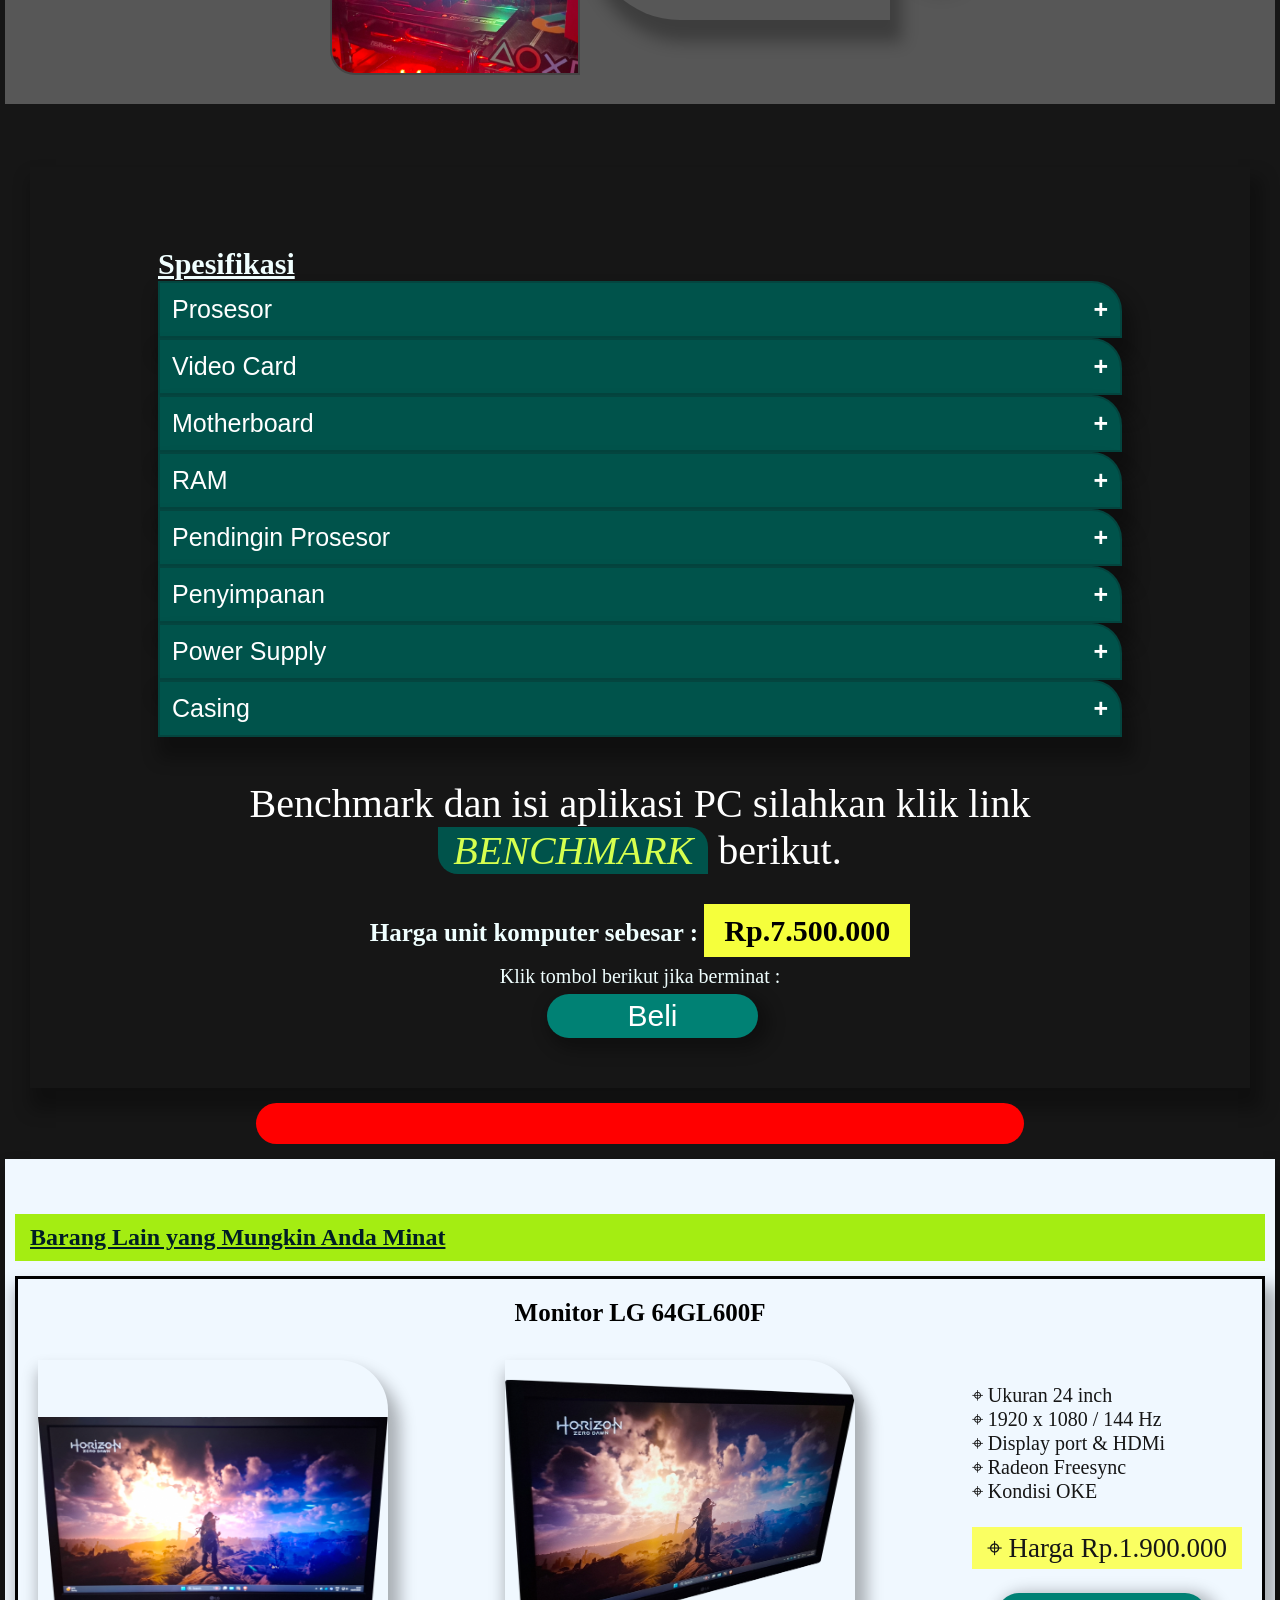
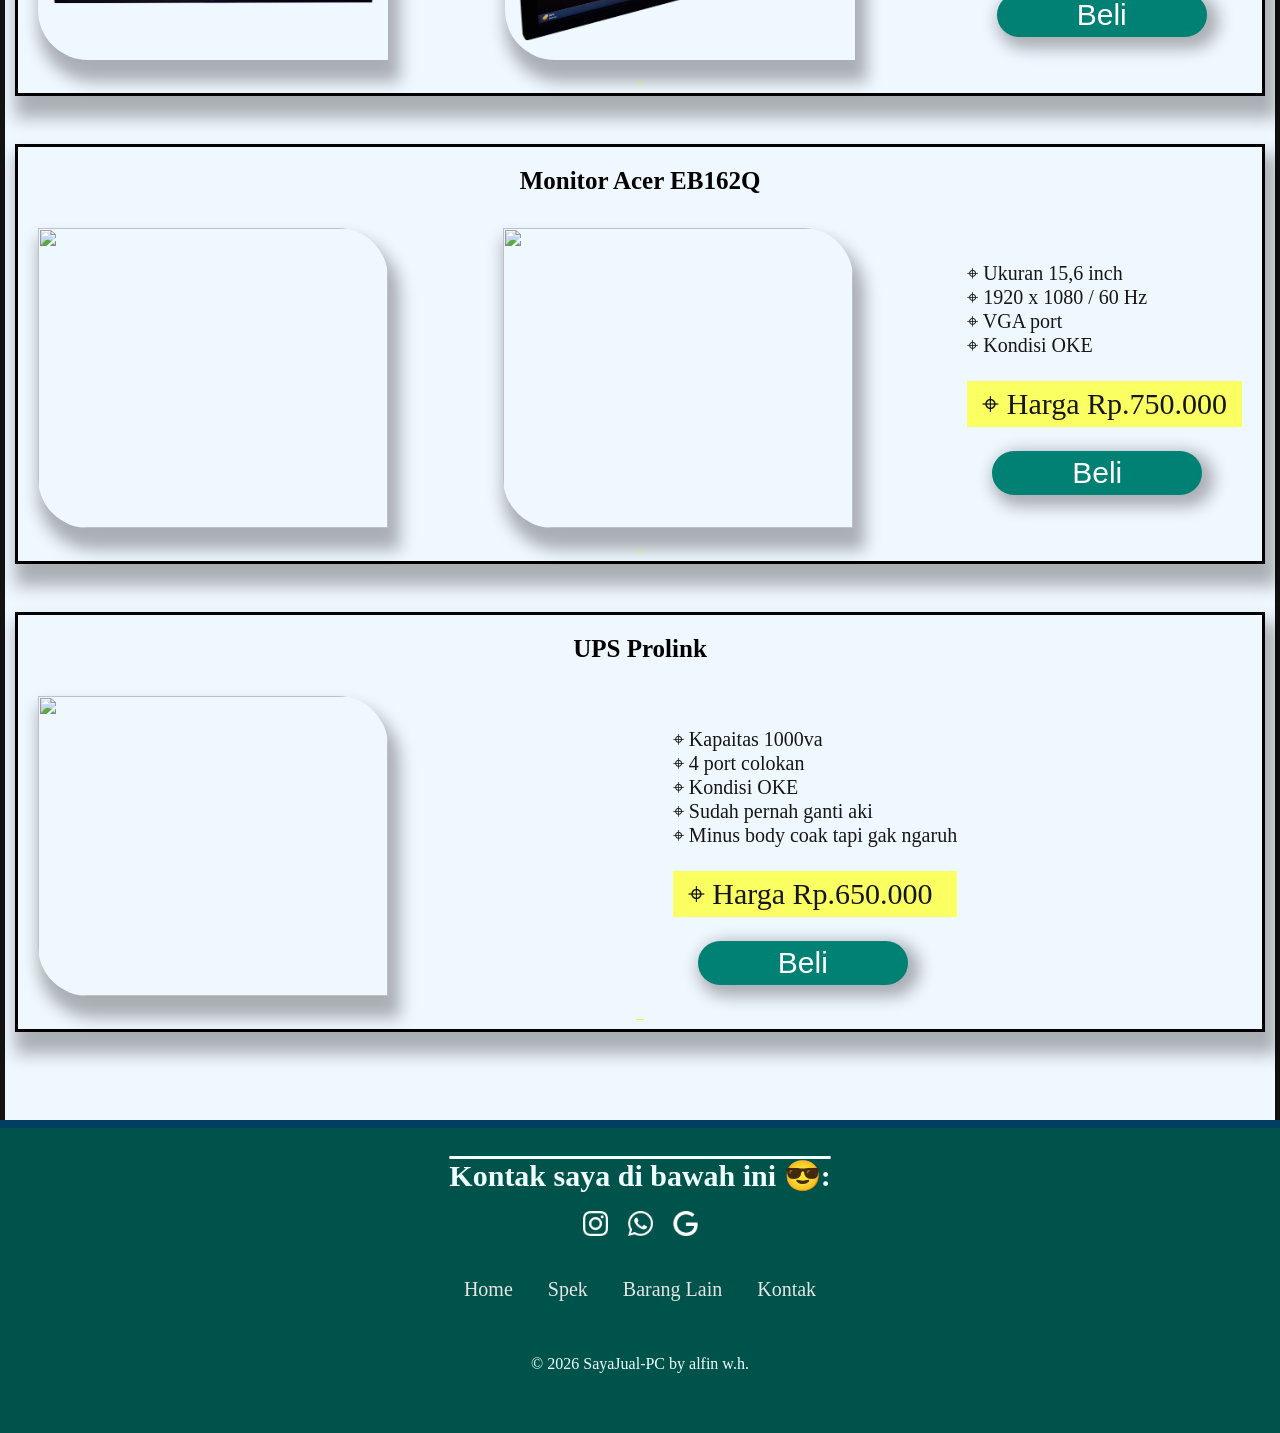
==== commit 659f1a02: "Update index.html" ====
--- a/index.html
+++ b/index.html
@@ -288,7 +288,7 @@
               font-weight: 600;
               padding: 10px 20px;
             "
-            >Rp.9.850.000</span
+            >Rp.7.500.000</span
           >
         </p>
         <p>Klik tombol berikut jika berminat :</p>
